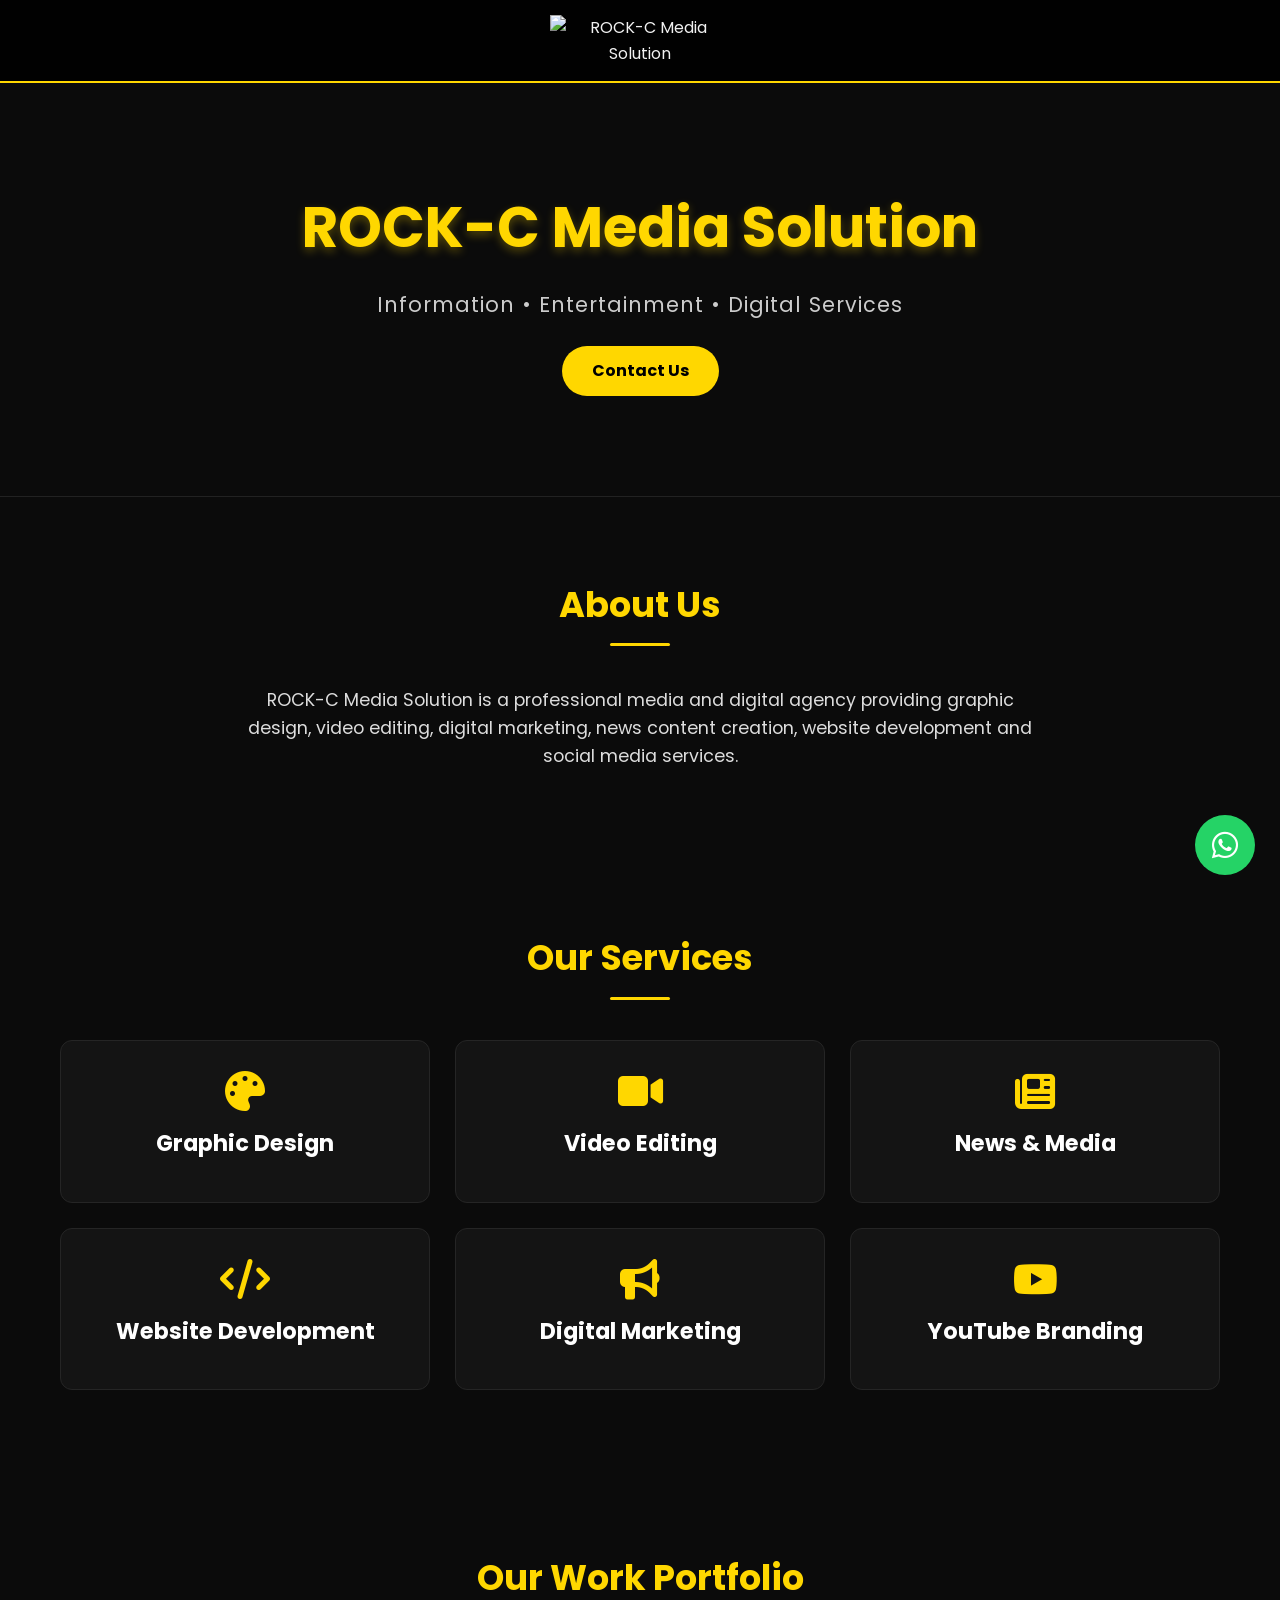
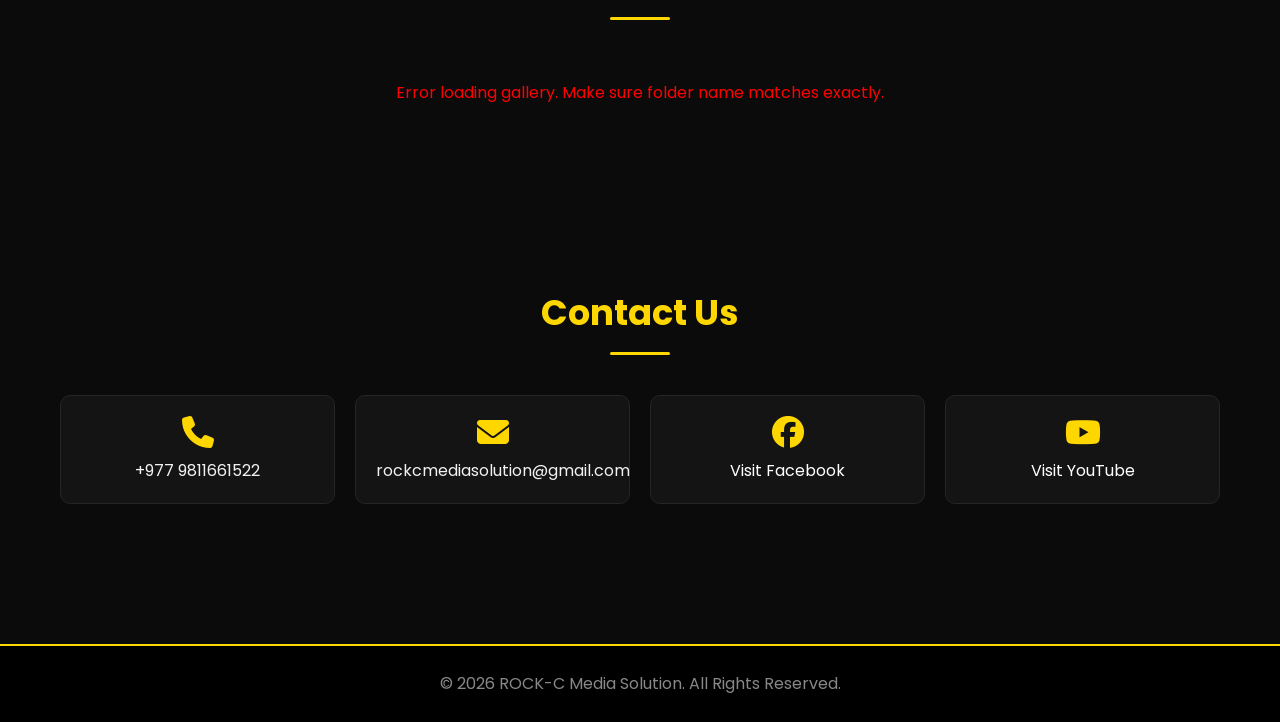
==== index.html @ ba294e76 "Update index.html" ====
<!DOCTYPE html>
<html lang="en">
<head>
    <meta charset="UTF-8">
    <meta name="viewport" content="width=device-width, initial-scale=1.0">
    <title>ROCK-C Media Solution</title>

    <!-- Google Fonts: Poppins -->
    <link href="https://fonts.googleapis.com/css2?family=Poppins:wght@300;400;600;700&display=swap" rel="stylesheet">
    
    <!-- FontAwesome Icons -->
    <link rel="stylesheet" href="https://cdnjs.cloudflare.com/ajax/libs/font-awesome/6.4.0/css/all.min.css">

    <style>
        * {
            margin: 0;
            padding: 0;
            box-sizing: border-box;
            font-family: 'Poppins', Arial, sans-serif;
        }

        body {
            background: #0b0b0b;
            color: #f1f1f1;
            line-height: 1.6;
            scroll-behavior: smooth;
        }

        /* हेडर */
        header {
            background: rgba(0, 0, 0, 0.9);
            padding: 15px;
            text-align: center;
            border-bottom: 2px solid #ffd700;
            position: sticky;
            top: 0;
            z-index: 100;
            backdrop-filter: blur(10px);
        }

        .logo {
            max-width: 180px;
            height: auto;
        }

        /* हिरो सेक्सन (नयाँ फोल्डर संरचना अनुसारको ब्यानर) */
        .hero {
            padding: 100px 20px;
            text-align: center;
            background: linear-gradient(rgba(11, 11, 11, 0.85), rgba(11, 11, 11, 0.85)), url('our-work-portfolio/V%201.1%20FINAL%20BANNER%2015%20AUG%202026.png');
            background-size: cover;
            background-position: center;
            border-bottom: 1px solid #222;
        }

        .hero h1 {
            font-size: 3.5rem;
            color: #ffd700;
            font-weight: 700;
            text-shadow: 0px 4px 10px rgba(255, 215, 0, 0.3);
        }

        .hero p {
            margin-top: 15px;
            font-size: 1.3rem;
            color: #ccc;
            letter-spacing: 1px;
        }

        .cta-btn {
            display: inline-block;
            margin-top: 25px;
            padding: 12px 30px;
            background: #ffd700;
            color: #000;
            text-decoration: none;
            font-weight: bold;
            border-radius: 25px;
            transition: 0.3s ease;
        }

        .cta-btn:hover {
            background: #fff;
            transform: scale(1.05);
        }

        /* सेक्सनहरू */
        .section {
            padding: 80px 20px;
            max-width: 1200px;
            margin: auto;
        }

        .section h2 {
            text-align: center;
            margin-bottom: 40px;
            color: #ffd700;
            font-size: 2.2rem;
            position: relative;
        }

        .section h2::after {
            content: '';
            display: block;
            width: 60px;
            height: 3px;
            background: #ffd700;
            margin: 10px auto 0;
            border-radius: 2px;
        }

        .about-text {
            text-align: center;
            max-width: 800px;
            margin: 0 auto;
            font-size: 1.1rem;
            color: #ddd;
        }

        /* सर्भिस कार्डहरू */
        .cards {
            display: grid;
            grid-template-columns: repeat(auto-fit, minmax(300px, 1fr));
            gap: 25px;
        }

        .card {
            background: #141414;
            padding: 30px 20px;
            border-radius: 12px;
            border: 1px solid #252525;
            text-align: center;
            transition: all 0.3s ease;
        }

        .card i {
            font-size: 2.5rem;
            color: #ffd700;
            margin-bottom: 15px;
        }

        .card h3 {
            margin-bottom: 10px;
            font-size: 1.4rem;
            color: #fff;
        }

        .card:hover {
            border-color: #ffd700;
            transform: translateY(-5px);
        }

        /* पोर्टफोलियो ग्रिड */
        .portfolio-grid {
            display: grid;
            grid-template-columns: repeat(auto-fit, minmax(300px, 1fr));
            gap: 20px;
        }

        .portfolio-item {
            background: #141414;
            border-radius: 10px;
            overflow: hidden;
            border: 1px solid #252525;
            transition: 0.3s;
        }

        .portfolio-item img {
            width: 100%;
            height: 250px;
            object-fit: cover;
            display: block;
            transition: 0.3s;
        }

        .portfolio-item:hover img {
            transform: scale(1.05);
        }

        .portfolio-info {
            padding: 15px;
            text-align: center;
            background: #141414;
        }

        .portfolio-info h4 {
            color: #ffd700;
            font-size: 1rem;
            text-transform: capitalize;
        }

        /* कन्ट्याक्ट */
        .contact-container {
            display: grid;
            grid-template-columns: repeat(auto-fit, minmax(220px, 1fr));
            gap: 20px;
        }

        .contact-box {
            background: #141414;
            padding: 20px;
            border-radius: 10px;
            text-align: center;
            border: 1px solid #252525;
        }

        .contact-box i {
            font-size: 2rem;
            color: #ffd700;
            margin-bottom: 10px;
        }

        .contact-box a {
            color: #fff;
            text-decoration: none;
        }

        .contact-box a:hover {
            color: #ffd700;
        }

        footer {
            background: #000;
            text-align: center;
            padding: 25px;
            border-top: 2px solid #ffd700;
            margin-top: 60px;
            color: #888;
        }

        .whatsapp-float {
            position: fixed;
            bottom: 25px;
            right: 25px;
            background: #25D366;
            color: white;
            width: 60px;
            height: 60px;
            border-radius: 50%;
            text-align: center;
            font-size: 30px;
            display: flex;
            align-items: center;
            justify-content: center;
            text-decoration: none;
            z-index: 100;
        }

        .loading-text {
            text-align: center;
            color: #aaa;
            grid-column: 1 / -1;
            padding: 20px;
        }
    </style>
</head>
<body>

    <header>
        <img src="ROCK C MEDIA SOLUTION NEW LOGO.png" alt="ROCK-C Media Solution" class="logo">
    </header>

    <section class="hero">
        <h1>ROCK-C Media Solution</h1>
        <p>Information • Entertainment • Digital Services</p>
        <a href="#contact" class="cta-btn">Contact Us</a>
    </section>

    <section class="section">
        <h2>About Us</h2>
        <p class="about-text">
            ROCK-C Media Solution is a professional media and digital agency
            providing graphic design, video editing, digital marketing,
            news content creation, website development and social media services.
        </p>
    </section>

    <section class="section">
        <h2>Our Services</h2>
        <div class="cards">
            <div class="card">
                <i class="fa-solid fa-palette"></i>
                <h3>Graphic Design</h3>
            </div>
            <div class="card">
                <i class="fa-solid fa-video"></i>
                <h3>Video Editing</h3>
            </div>
            <div class="card">
                <i class="fa-solid fa-newspaper"></i>
                <h3>News & Media</h3>
            </div>
            <div class="card">
                <i class="fa-solid fa-code"></i>
                <h3>Website Development</h3>
            </div>
            <div class="card">
                <i class="fa-solid fa-bullhorn"></i>
                <h3>Digital Marketing</h3>
            </div>
            <div class="card">
                <i class="fa-brands fa-youtube"></i>
                <h3>YouTube Branding</h3>
            </div>
        </div>
    </section>

    <!-- यहाँ फोटोहरू आफैं लोड हुनेछन् -->
    <section class="section">
        <h2>Our Work Portfolio</h2>
        <div class="portfolio-grid" id="auto-gallery">
            <p class="loading-text"><i class="fas fa-spinner fa-spin"></i> Projects are loading automatically...</p>
        </div>
    </section>

    <section class="section" id="contact">
        <h2>Contact Us</h2>
        <div class="contact-container">
            <div class="contact-box"><i class="fa-solid fa-phone"></i><p>+977 9811661522</p></div>
            <div class="contact-box"><i class="fa-solid fa-envelope"></i><p>rockcmediasolution@gmail.com</p></div>
            <div class="contact-box"><i class="fa-brands fa-facebook"></i><br><a href="https://www.facebook.com/Rockcmedia/photos_albums" target="_blank">Visit Facebook</a></div>
            <div class="contact-box"><i class="fa-brands fa-youtube"></i><br><a href="https://www.youtube.com/@Rock-CMediaSolution" target="_blank">Visit YouTube</a></div>
        </div>
    </section>

    <footer>
        <p>© 2026 ROCK-C Media Solution. All Rights Reserved.</p>
    </footer>

    <a href="https://wa.me/9779811661522" class="whatsapp-float" target="_blank">
        <i class="fa-brands fa-whatsapp"></i>
    </a>

    <!-- जादुमयी अटो-लोड स्क्रिप्ट -->
    <script>
        const repoOwner = 'rockcmediasolution'; 
        const repoName = 'rock-cmediasolution'; 
        const folderName = 'our-work-portfolio'; // तपाईंको नयाँ फोल्डरको नाम
        const apiUrl = `https://api.github.com/repos/${repoOwner}/${repoName}/contents/${folderName}`;

        async function fetchGallery() {
            const galleryDiv = document.getElementById('auto-gallery');
            try {
                const response = await fetch(apiUrl);
                if (!response.ok) throw new Error("Folder not found");
                const files = await response.json();
                
                let html = '';
                const imageExtensions = ['.png', '.jpg', '.jpeg', '.webp', '.gif'];

                files.forEach(file => {
                    const isImage = imageExtensions.some(ext => file.name.toLowerCase().endsWith(ext));
                    
                    // फोल्डर भित्रको ब्यानर इमेजलाई ग्यालरी लिस्टमा डबल नदेखाउन फिल्टर गरिएको
                    if (isImage && !file.name.includes('BANNER')) {
                        // फाइलको नामबाट .png हटाएर सफा क्याप्सन बनाउने
                        let cleanName = file.name.replace(/\.[^/.]+$/, "").replace(/%20|_|-/g, " ");
                        
                        html += `
                            <div class="portfolio-item">
                                <img src="${file.path}" alt="${cleanName}">
                                <div class="portfolio-info">
                                    <h4>${cleanName}</h4>
                                </div>
                            </div>
                        `;
                    }
                });

                if(html === '') {
                    galleryDiv.innerHTML = '<p class="loading-text">No images found in the folder yet!</p>';
                } else {
                    galleryDiv.innerHTML = html;
                }
            } catch (error) {
                console.error(error);
                galleryDiv.innerHTML = '<p class="loading-text" style="color:red;">Error loading gallery. Make sure folder name matches exactly.</p>';
            }
        }

        document.addEventListener('DOMContentLoaded', fetchGallery);
    </script>
</body>
</html>
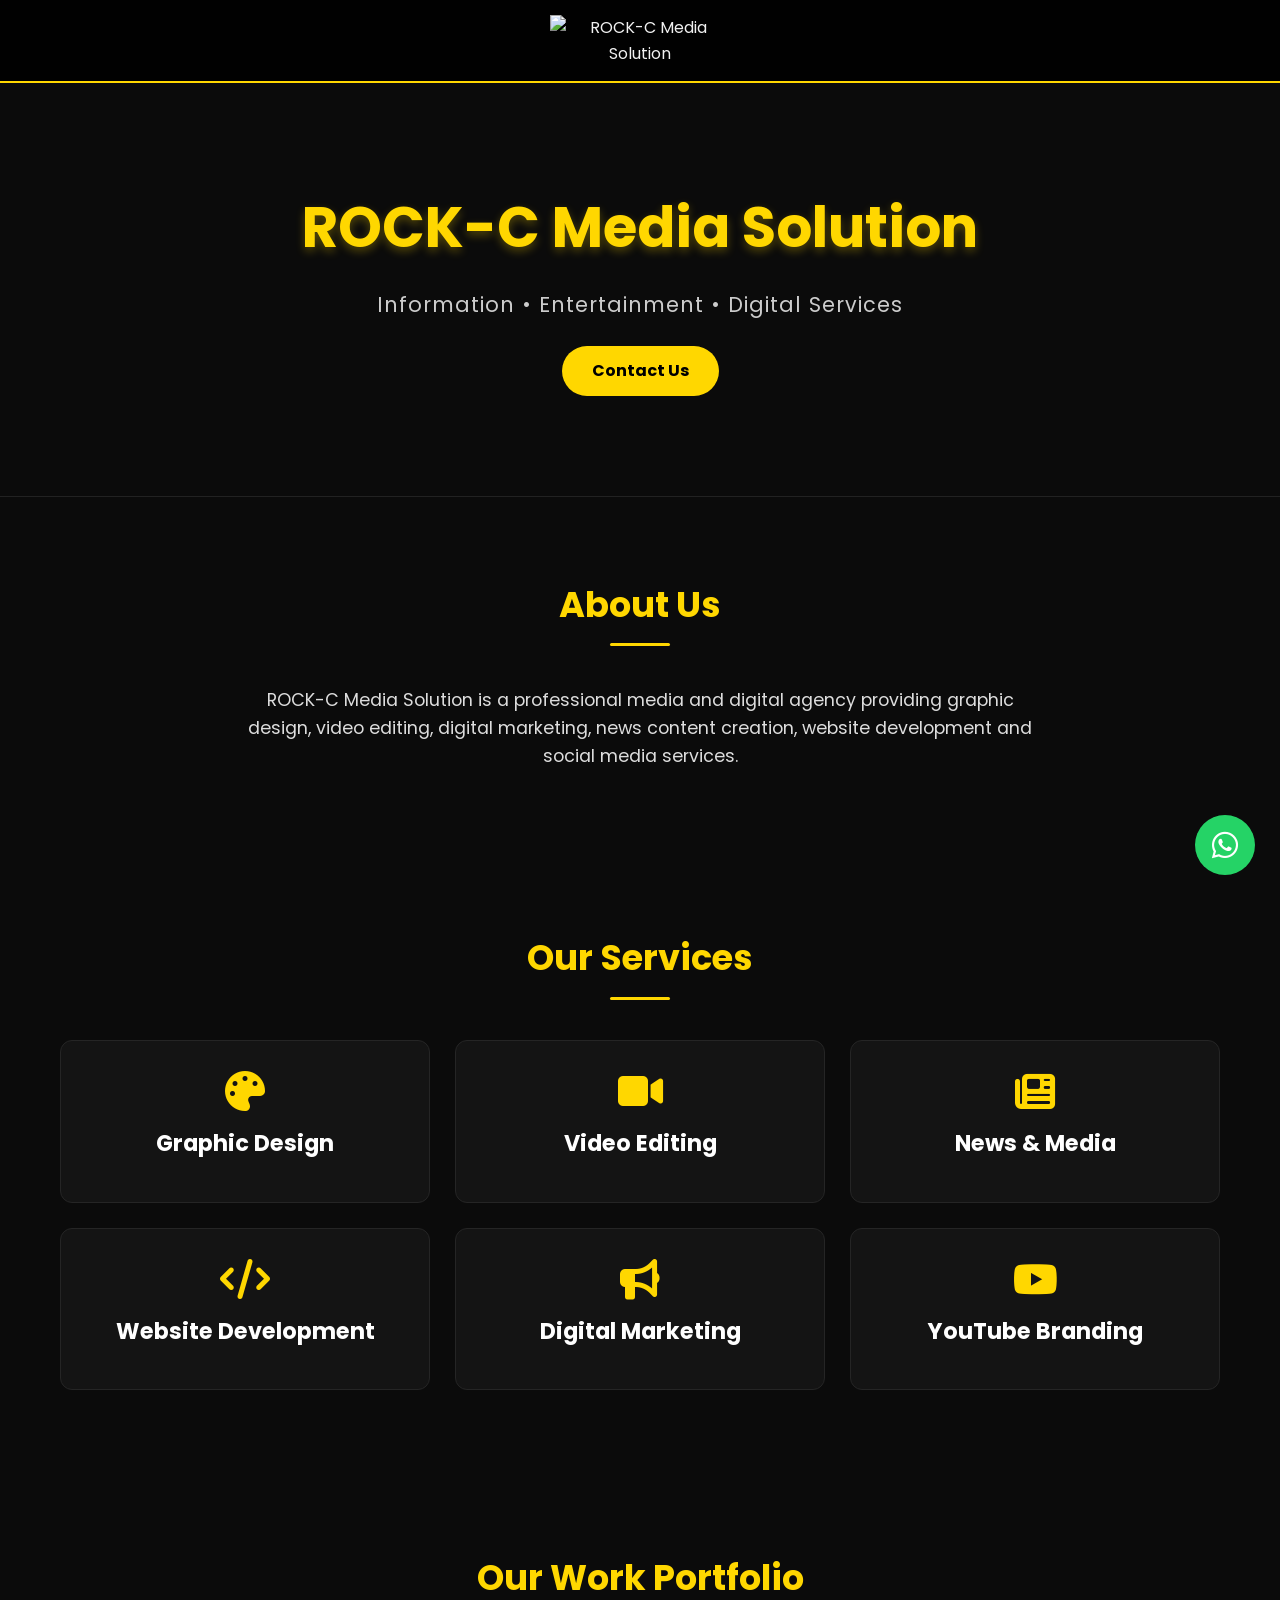
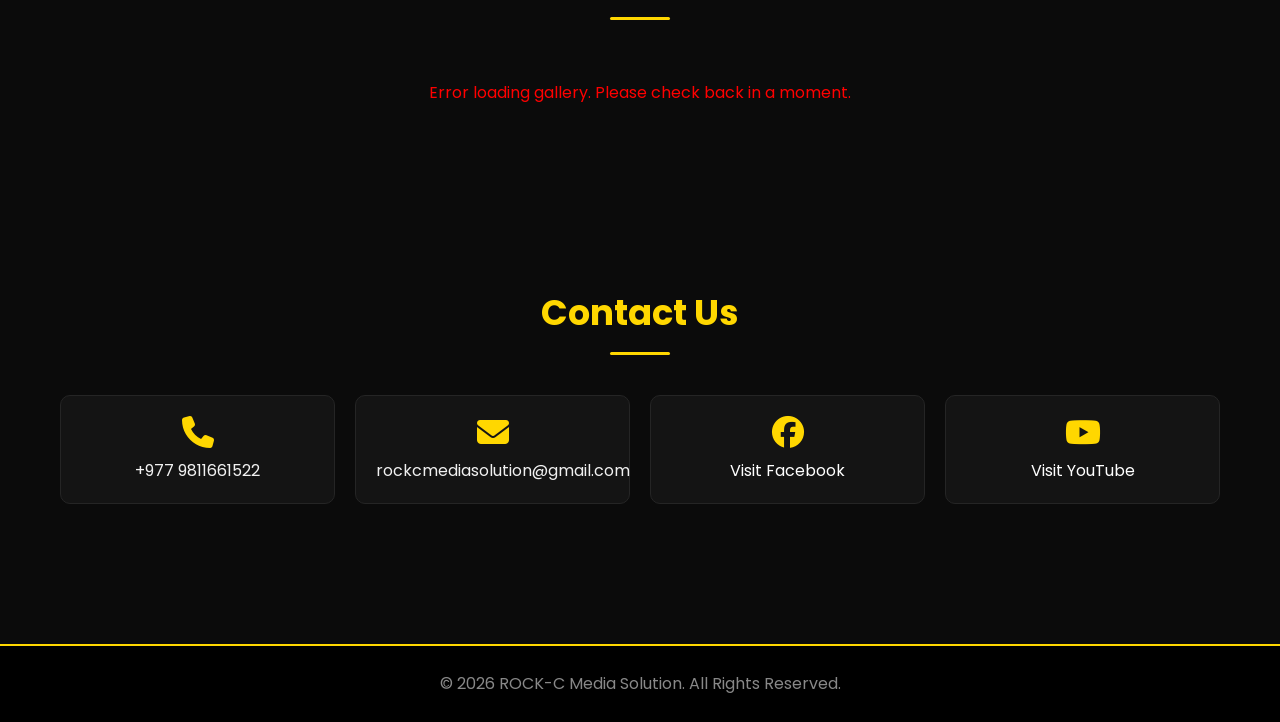
==== commit 5a0afa03: "Update index.html" ====
--- a/index.html
+++ b/index.html
@@ -5,10 +5,8 @@
     <meta name="viewport" content="width=device-width, initial-scale=1.0">
     <title>ROCK-C Media Solution</title>
 
-    <!-- Google Fonts: Poppins -->
     <link href="https://fonts.googleapis.com/css2?family=Poppins:wght@300;400;600;700&display=swap" rel="stylesheet">
     
-    <!-- FontAwesome Icons -->
     <link rel="stylesheet" href="https://cdnjs.cloudflare.com/ajax/libs/font-awesome/6.4.0/css/all.min.css">
 
     <style>
@@ -43,11 +41,11 @@
             height: auto;
         }
 
-        /* हिरो सेक्सन (नयाँ फोल्डर संरचना अनुसारको ब्यानर) */
+        /* हिरो सेक्सन (ब्यानर बाहिरै भएकोले यहाँ 'url' मा सिधै नाम राखिएको छ) */
         .hero {
             padding: 100px 20px;
             text-align: center;
-            background: linear-gradient(rgba(11, 11, 11, 0.85), rgba(11, 11, 11, 0.85)), url('our-work-portfolio/V%201.1%20FINAL%20BANNER%2015%20AUG%202026.png');
+            background: linear-gradient(rgba(11, 11, 11, 0.85), rgba(11, 11, 11, 0.85)), url('V%201.1%20FINAL%20BANNER%2015%20AUG%202026.png');
             background-size: cover;
             background-position: center;
             border-bottom: 1px solid #222;
@@ -305,11 +303,10 @@
         </div>
     </section>
 
-    <!-- यहाँ फोटोहरू आफैं लोड हुनेछन् -->
     <section class="section">
         <h2>Our Work Portfolio</h2>
         <div class="portfolio-grid" id="auto-gallery">
-            <p class="loading-text"><i class="fas fa-spinner fa-spin"></i> Projects are loading automatically...</p>
+            <p class="loading-text"><i class="fas fa-spinner fa-spin"></i> Loading latest projects...</p>
         </div>
     </section>
 
@@ -331,11 +328,10 @@
         <i class="fa-brands fa-whatsapp"></i>
     </a>
 
-    <!-- जादुमयी अटो-लोड स्क्रिप्ट -->
     <script>
         const repoOwner = 'rockcmediasolution'; 
         const repoName = 'rock-cmediasolution'; 
-        const folderName = 'our-work-portfolio'; // तपाईंको नयाँ फोल्डरको नाम
+        const folderName = 'our-work-portfolio/our-work-portfolio'; // यहाँ डबल फोल्डर मिलाइयो!
         const apiUrl = `https://api.github.com/repos/${repoOwner}/${repoName}/contents/${folderName}`;
 
         async function fetchGallery() {
@@ -351,9 +347,8 @@
                 files.forEach(file => {
                     const isImage = imageExtensions.some(ext => file.name.toLowerCase().endsWith(ext));
                     
-                    // फोल्डर भित्रको ब्यानर इमेजलाई ग्यालरी लिस्टमा डबल नदेखाउन फिल्टर गरिएको
-                    if (isImage && !file.name.includes('BANNER')) {
-                        // फाइलको नामबाट .png हटाएर सफा क्याप्सन बनाउने
+                    if (isImage) {
+                        // फाइलको नामबाट .png हटाएर राम्रो क्याप्सन बनाउने
                         let cleanName = file.name.replace(/\.[^/.]+$/, "").replace(/%20|_|-/g, " ");
                         
                         html += `
@@ -374,7 +369,7 @@
                 }
             } catch (error) {
                 console.error(error);
-                galleryDiv.innerHTML = '<p class="loading-text" style="color:red;">Error loading gallery. Make sure folder name matches exactly.</p>';
+                galleryDiv.innerHTML = '<p class="loading-text" style="color:red;">Error loading gallery. Please check back in a moment.</p>';
             }
         }
 
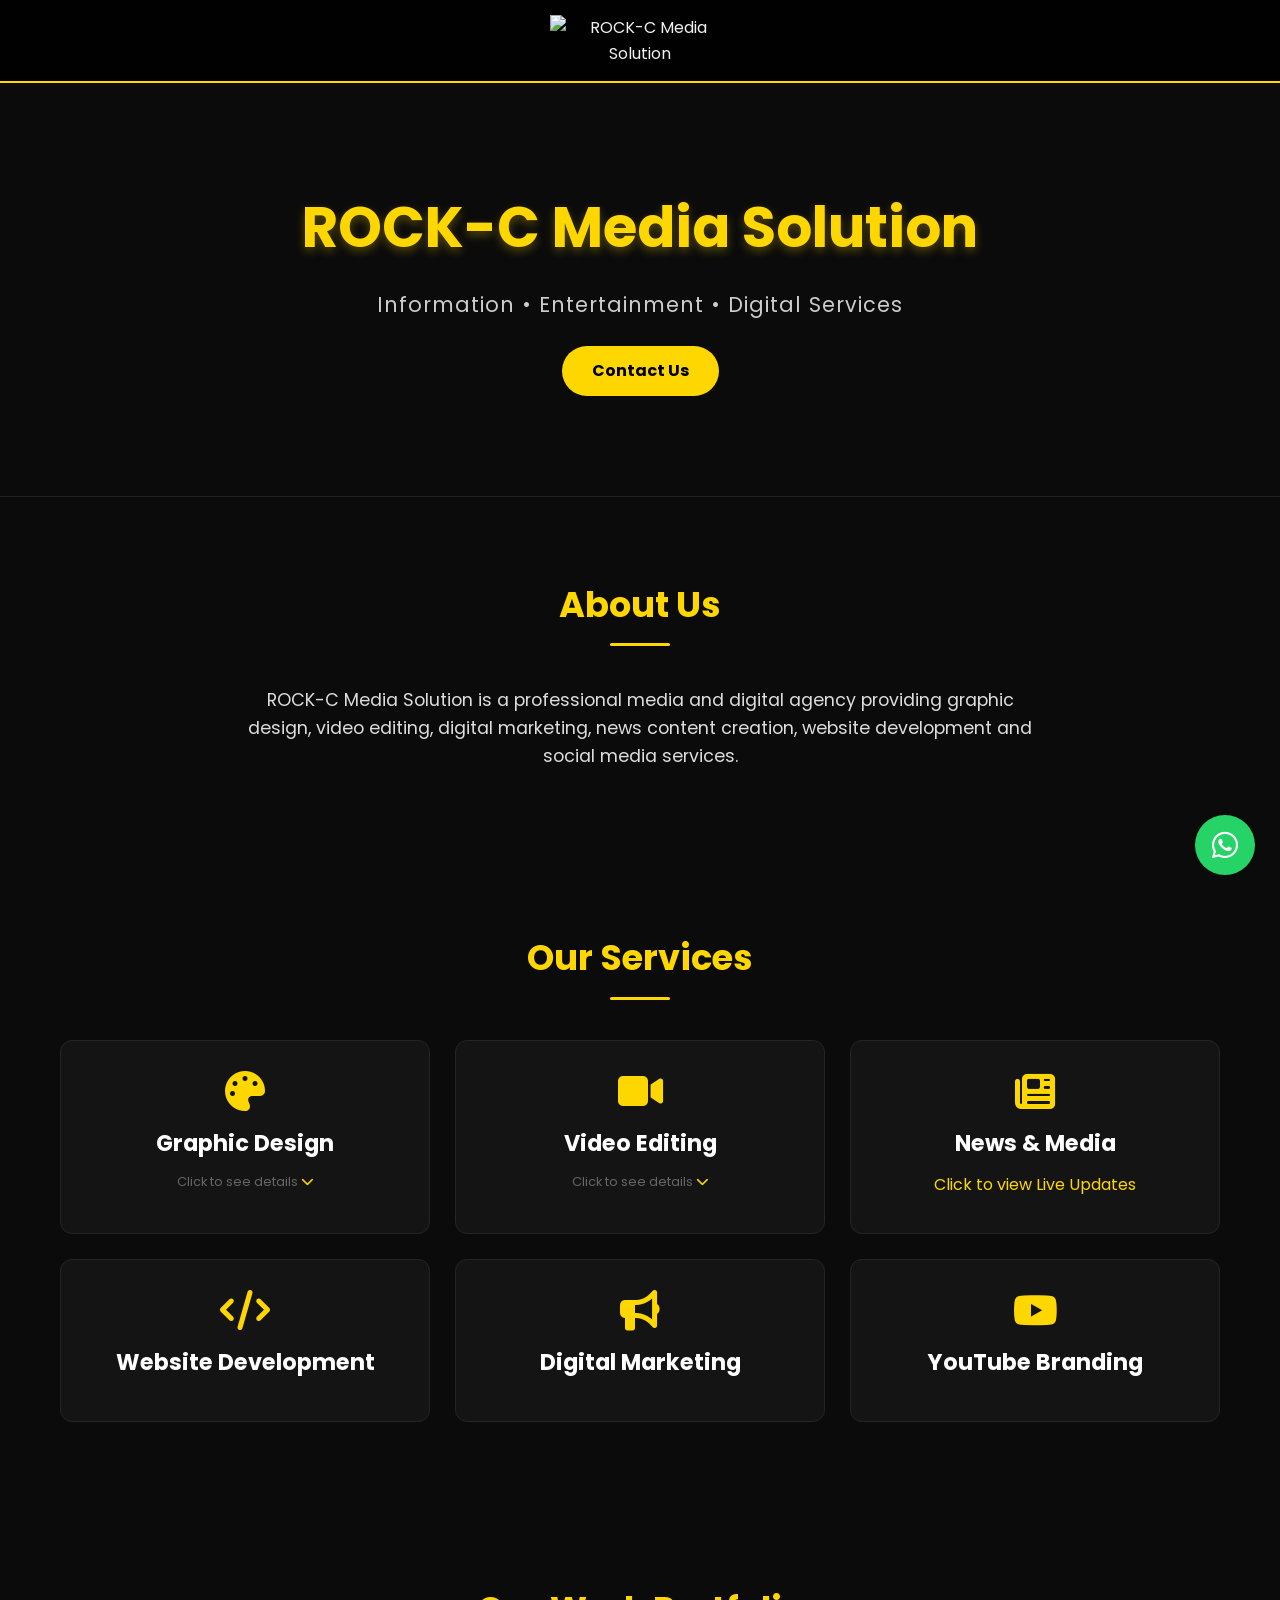
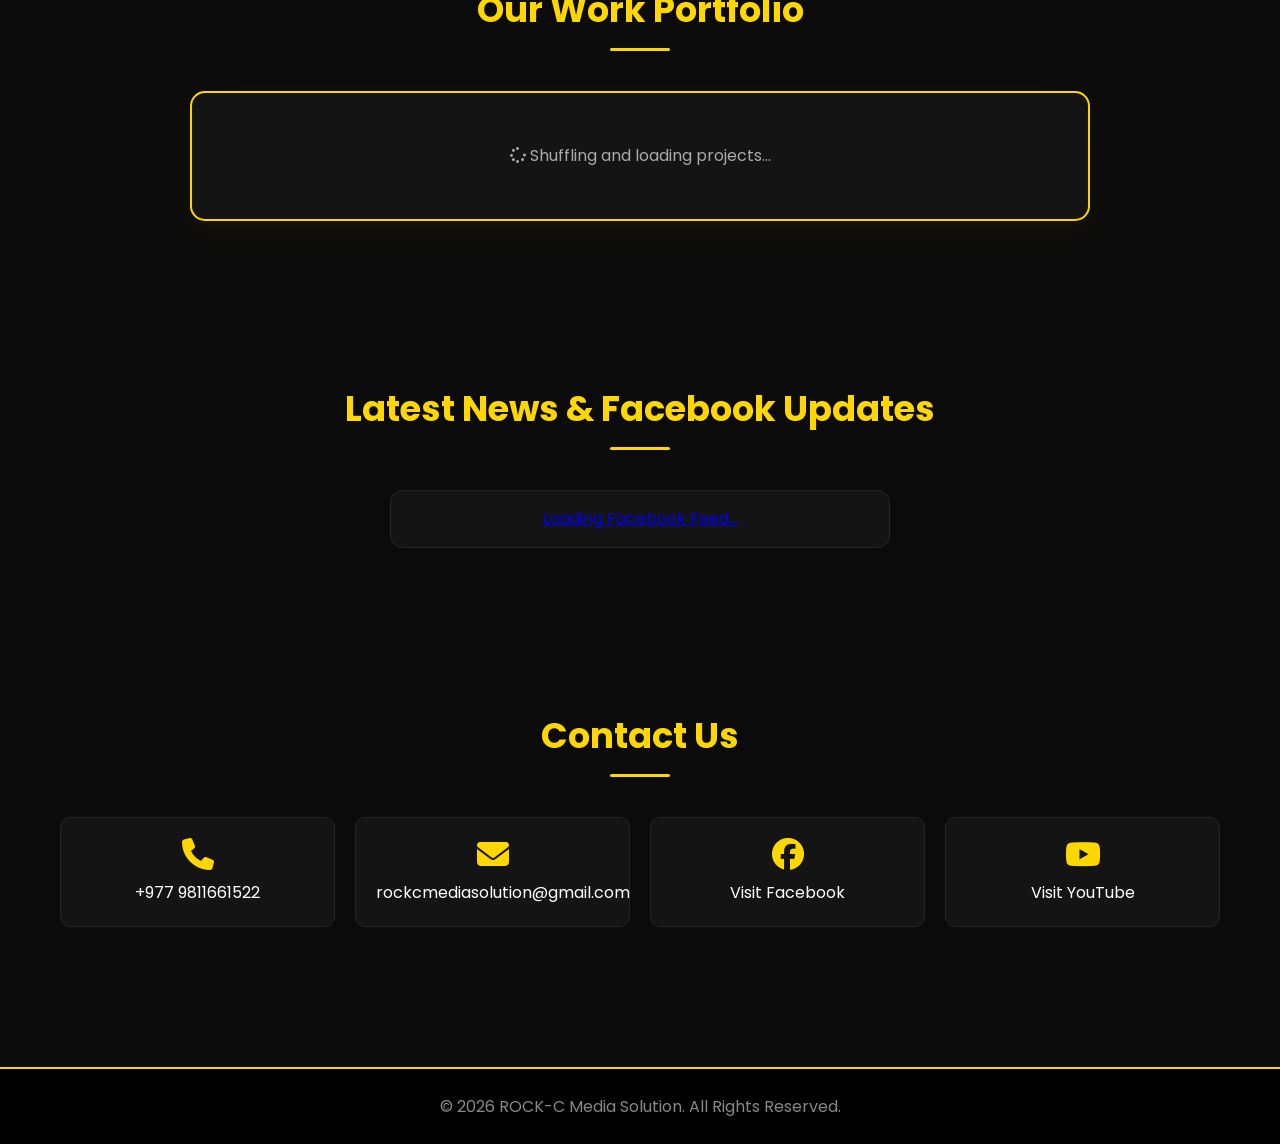
==== commit 9294fc0d: "Update index.html" ====
--- a/index.html
+++ b/index.html
@@ -41,7 +41,7 @@
             height: auto;
         }
 
-        /* हिरो सेक्सन (ब्यानर बाहिरै भएकोले यहाँ 'url' मा सिधै नाम राखिएको छ) */
+        /* हिरो सेक्सन */
         .hero {
             padding: 100px 20px;
             text-align: center;
@@ -148,43 +148,92 @@
             transform: translateY(-5px);
         }
 
-        /* पोर्टफोलियो ग्रिड */
-        .portfolio-grid {
-            display: grid;
-            grid-template-columns: repeat(auto-fit, minmax(300px, 1fr));
-            gap: 20px;
-        }
-
-        .portfolio-item {
+        /* Clickable Expandable Cards CSS */
+        .card.expandable {
+            cursor: pointer;
+        }
+        .card.expandable .click-hint {
+            font-size: 0.8rem;
+            color: #666;
+            margin-top: 5px;
+            transition: 0.3s;
+        }
+        .card.expandable:hover .click-hint {
+            color: #ffd700;
+        }
+        .card-content {
+            max-height: 0;
+            overflow: hidden;
+            transition: max-height 0.3s ease-out;
+            text-align: left;
+            margin-top: 0;
+        }
+        .card.active .card-content {
+            margin-top: 20px;
+            border-top: 1px dashed #ffd700;
+            padding-top: 15px;
+        }
+        .card-content ul {
+            list-style: none;
+            padding-left: 10px;
+        }
+        .card-content li {
+            font-size: 0.95rem;
+            margin-bottom: 8px;
+            color: #ccc;
+            display: flex;
+            align-items: center;
+            gap: 10px;
+        }
+        .card-content li i {
+            font-size: 0.9rem;
+            color: #ffd700;
+            margin-bottom: 0;
+        }
+
+        /* सफल्ड अटो-स्लाइडर स्टाइलिङ */
+        .slider-wrapper {
+            position: relative;
+            max-width: 900px;
+            margin: 0 auto;
+            overflow: hidden;
+            border-radius: 15px;
+            border: 2px solid #ffd700;
             background: #141414;
-            border-radius: 10px;
+            box-shadow: 0 10px 30px rgba(255, 215, 0, 0.05);
+        }
+
+        .portfolio-slider {
+            display: flex;
+            transition: transform 0.6s cubic-bezier(0.25, 1, 0.5, 1);
+        }
+
+        .portfolio-slide {
+            min-width: 100%;
+            display: flex;
+            justify-content: center;
+            align-items: center;
+            background: #000;
+        }
+
+        .portfolio-slide img {
+            width: 100%;
+            height: 500px;
+            object-fit: contain;
+            display: block;
+        }
+
+        /* फेसबुक बक्स स्टाइलिङ */
+        .fb-container {
+            display: flex;
+            justify-content: center;
+            background: #141414;
+            padding: 15px;
+            border-radius: 12px;
+            border: 1px solid #252525;
+            max-width: 500px;
+            margin: 0 auto;
             overflow: hidden;
-            border: 1px solid #252525;
-            transition: 0.3s;
-        }
-
-        .portfolio-item img {
-            width: 100%;
-            height: 250px;
-            object-fit: cover;
-            display: block;
-            transition: 0.3s;
-        }
-
-        .portfolio-item:hover img {
-            transform: scale(1.05);
-        }
-
-        .portfolio-info {
-            padding: 15px;
-            text-align: center;
-            background: #141414;
-        }
-
-        .portfolio-info h4 {
-            color: #ffd700;
-            font-size: 1rem;
-            text-transform: capitalize;
         }
 
         /* कन्ट्याक्ट */
@@ -206,6 +255,10 @@
             font-size: 2rem;
             color: #ffd700;
             margin-bottom: 10px;
+        }
+
+        .contact-box p {
+            color: #fff;
         }
 
         .contact-box a {
@@ -247,8 +300,17 @@
         .loading-text {
             text-align: center;
             color: #aaa;
-            grid-column: 1 / -1;
-            padding: 20px;
+            padding: 50px;
+            width: 100%;
+        }
+
+        @media(max-width: 768px) {
+            .portfolio-slide img {
+                height: 300px;
+            }
+            .hero h1 {
+                font-size: 2.5rem;
+            }
         }
     </style>
 </head>
@@ -276,37 +338,86 @@
     <section class="section">
         <h2>Our Services</h2>
         <div class="cards">
-            <div class="card">
+            
+            <div class="card expandable">
                 <i class="fa-solid fa-palette"></i>
                 <h3>Graphic Design</h3>
-            </div>
-            <div class="card">
+                <p class="click-hint">Click to see details <i class="fa-solid fa-chevron-down" style="font-size:0.8rem;"></i></p>
+                <div class="card-content">
+                    <ul>
+                        <li><i class="fa-solid fa-square-check"></i> Logo Design & Branding</li>
+                        <li><i class="fa-solid fa-square-check"></i> Social Media Banner & Poster</li>
+                        <li><i class="fa-solid fa-square-check"></i> Business Cards & Flyer Design</li>
+                        <li><i class="fa-solid fa-square-check"></i> Brochure & Book Cover Design</li>
+                    </ul>
+                </div>
+            </div>
+
+            <div class="card expandable">
                 <i class="fa-solid fa-video"></i>
                 <h3>Video Editing</h3>
-            </div>
-            <div class="card">
+                <p class="click-hint">Click to see details <i class="fa-solid fa-chevron-down" style="font-size:0.8rem;"></i></p>
+                <div class="card-content">
+                    <ul>
+                        <li><i class="fa-solid fa-square-check"></i> Event Video Editing</li>
+                        <li><i class="fa-solid fa-square-check"></i> TikTok & Reels Editing</li>
+                        <li><i class="fa-solid fa-square-check"></i> Music Video Production</li>
+                        <li><i class="fa-solid fa-square-check"></i> YouTube Video Editing</li>
+                    </ul>
+                </div>
+            </div>
+
+            <div class="card" onclick="window.location.href='#news'" style="cursor: pointer;">
                 <i class="fa-solid fa-newspaper"></i>
                 <h3>News & Media</h3>
-            </div>
+                <p class="click-hint" style="color: #ffd700;">Click to view Live Updates</p>
+            </div>
+
             <div class="card">
                 <i class="fa-solid fa-code"></i>
                 <h3>Website Development</h3>
             </div>
+
             <div class="card">
                 <i class="fa-solid fa-bullhorn"></i>
                 <h3>Digital Marketing</h3>
             </div>
+
             <div class="card">
                 <i class="fa-brands fa-youtube"></i>
                 <h3>YouTube Branding</h3>
             </div>
+
         </div>
     </section>
 
     <section class="section">
         <h2>Our Work Portfolio</h2>
-        <div class="portfolio-grid" id="auto-gallery">
-            <p class="loading-text"><i class="fas fa-spinner fa-spin"></i> Loading latest projects...</p>
+        <div class="slider-wrapper">
+            <div class="portfolio-slider" id="auto-gallery">
+                <p class="loading-text"><i class="fas fa-spinner fa-spin"></i> Shuffling and loading projects...</p>
+            </div>
+        </div>
+    </section>
+
+    <section class="section" id="news">
+        <h2>Latest News & Facebook Updates</h2>
+        <div class="fb-container">
+            
+            <div class="fb-page" 
+                 data-href="https://www.facebook.com/Rockcmedia" 
+                 data-tabs="timeline" 
+                 data-width="500" 
+                 data-height="600" 
+                 data-small-header="false" 
+                 data-adapt-container-width="true" 
+                 data-hide-cover="false" 
+                 data-show-facepile="false">
+                <blockquote lang="en" class="fb-xfbml-parse-ignore">
+                    <a href="https://www.facebook.com/Rockcmedia">Loading Facebook Feed...</a>
+                </blockquote>
+            </div>
+
         </div>
     </section>
 
@@ -328,10 +439,13 @@
         <i class="fa-brands fa-whatsapp"></i>
     </a>
 
+    <div id="fb-root"></div>
+    <script async defer crossorigin="anonymous" src="https://connect.facebook.net/ne_NP/sdk.js#xfbml=1&version=v17.0"></script>
+
     <script>
         const repoOwner = 'rockcmediasolution'; 
         const repoName = 'rock-cmediasolution'; 
-        const folderName = 'our-work-portfolio/our-work-portfolio'; // यहाँ डबल फोल्डर मिलाइयो!
+        const folderName = 'our-work-portfolio/our-work-portfolio'; 
         const apiUrl = `https://api.github.com/repos/${repoOwner}/${repoName}/contents/${folderName}`;
 
         async function fetchGallery() {
@@ -341,39 +455,15 @@
                 if (!response.ok) throw new Error("Folder not found");
                 const files = await response.json();
                 
+                const imageExtensions = ['.png', '.jpg', '.jpeg', '.webp', '.gif'];
+                let imageFiles = files.filter(file => imageExtensions.some(ext => file.name.toLowerCase().endsWith(ext)));
+
+                // Fisher-Yates Shuffle Algorithm (फोटोहरू फिट्ने)
+                for (let i = imageFiles.length - 1; i > 0; i--) {
+                    const j = Math.floor(Math.random() * (i + 1));
+                    [imageFiles[i], imageFiles[j]] = [imageFiles[j], imageFiles[i]];
+                }
+                
                 let html = '';
-                const imageExtensions = ['.png', '.jpg', '.jpeg', '.webp', '.gif'];
-
-                files.forEach(file => {
-                    const isImage = imageExtensions.some(ext => file.name.toLowerCase().endsWith(ext));
-                    
-                    if (isImage) {
-                        // फाइलको नामबाट .png हटाएर राम्रो क्याप्सन बनाउने
-                        let cleanName = file.name.replace(/\.[^/.]+$/, "").replace(/%20|_|-/g, " ");
-                        
-                        html += `
-                            <div class="portfolio-item">
-                                <img src="${file.path}" alt="${cleanName}">
-                                <div class="portfolio-info">
-                                    <h4>${cleanName}</h4>
-                                </div>
-                            </div>
-                        `;
-                    }
-                });
-
-                if(html === '') {
-                    galleryDiv.innerHTML = '<p class="loading-text">No images found in the folder yet!</p>';
-                } else {
-                    galleryDiv.innerHTML = html;
-                }
-            } catch (error) {
-                console.error(error);
-                galleryDiv.innerHTML = '<p class="loading-text" style="color:red;">Error loading gallery. Please check back in a moment.</p>';
-            }
-        }
-
-        document.addEventListener('DOMContentLoaded', fetchGallery);
-    </script>
-</body>
-</html>
+                imageFiles.forEach(file => {
+                    html +=
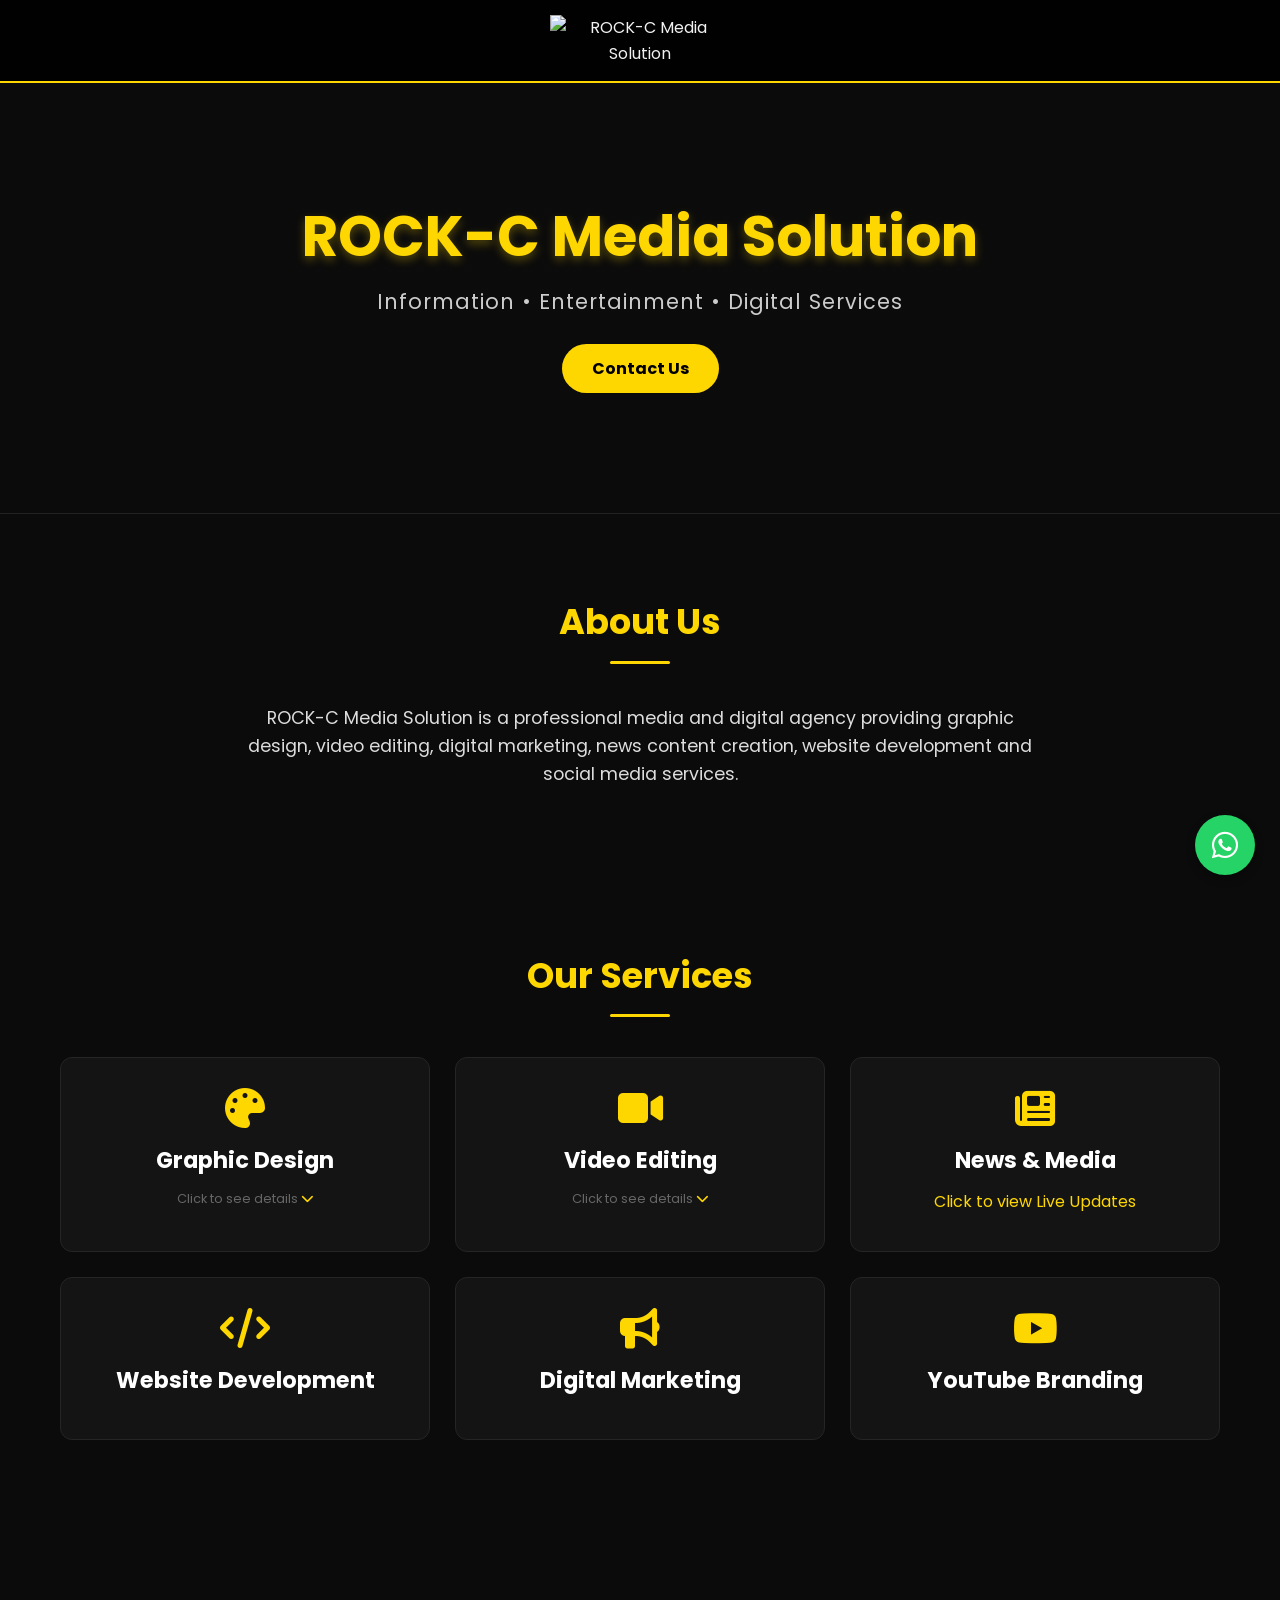
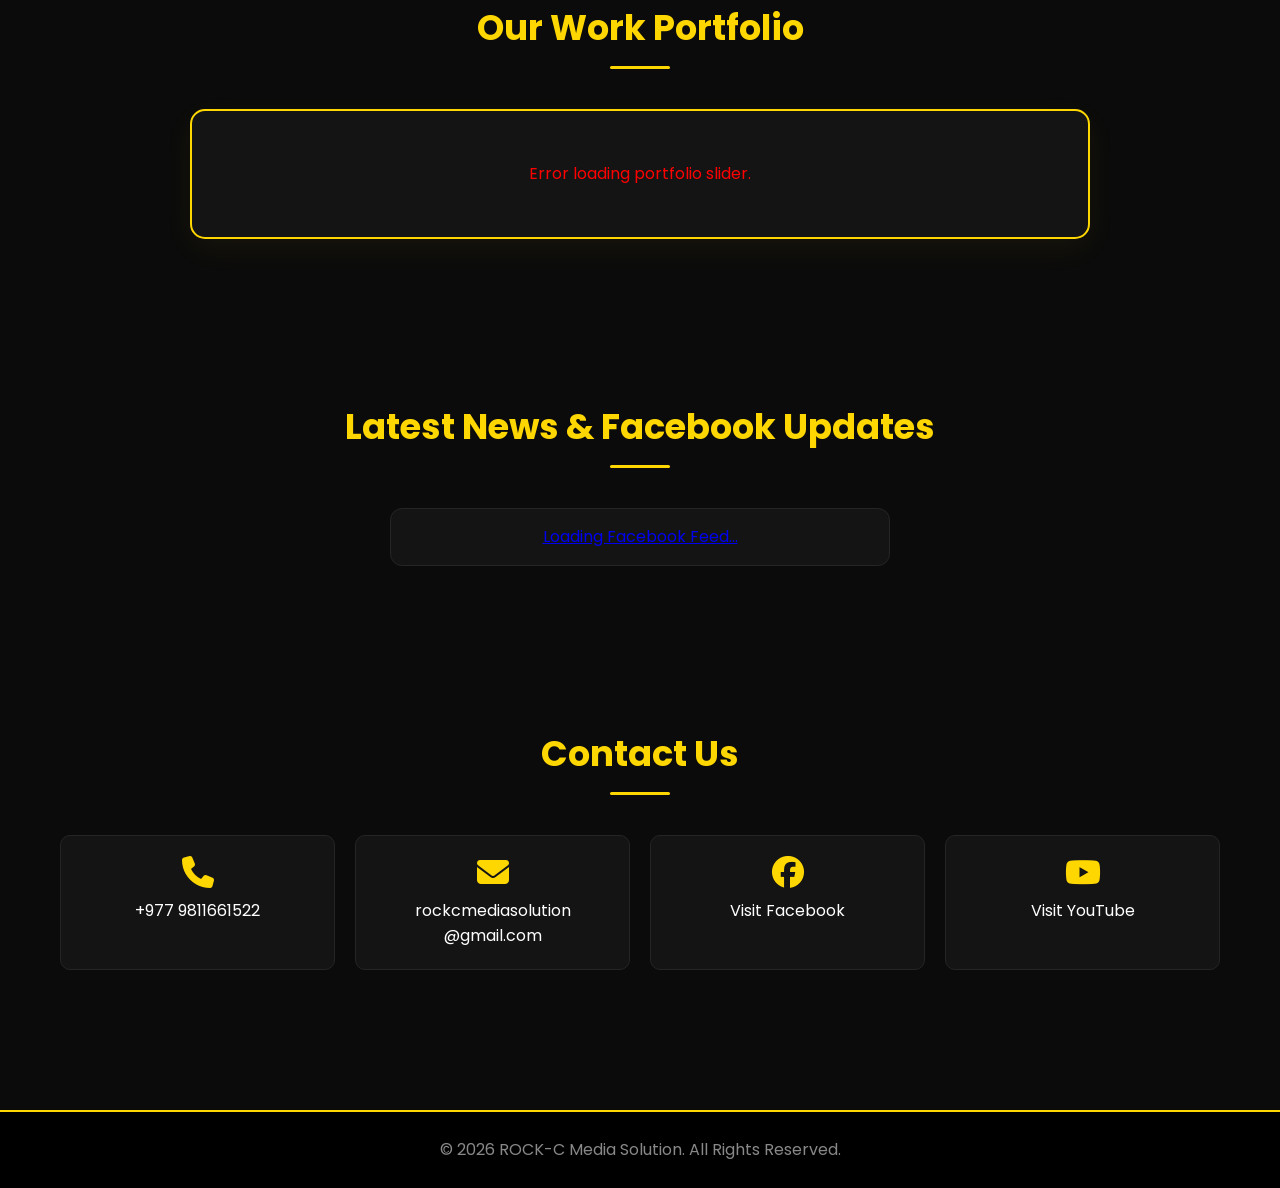
==== commit 8f7c771e: "Update index.html" ====
--- a/index.html
+++ b/index.html
@@ -38,12 +38,13 @@
 
         .logo {
             max-width: 180px;
+            width: 100%;
             height: auto;
         }
 
         /* हिरो सेक्सन */
         .hero {
-            padding: 100px 20px;
+            padding: 120px 20px;
             text-align: center;
             background: linear-gradient(rgba(11, 11, 11, 0.85), rgba(11, 11, 11, 0.85)), url('V%201.1%20FINAL%20BANNER%2015%20AUG%202026.png');
             background-size: cover;
@@ -56,6 +57,7 @@
             color: #ffd700;
             font-weight: 700;
             text-shadow: 0px 4px 10px rgba(255, 215, 0, 0.3);
+            line-height: 1.2;
         }
 
         .hero p {
@@ -118,7 +120,7 @@
         /* सर्भिस कार्डहरू */
         .cards {
             display: grid;
-            grid-template-columns: repeat(auto-fit, minmax(300px, 1fr));
+            grid-template-columns: repeat(auto-fit, minmax(280px, 1fr));
             gap: 25px;
         }
 
@@ -175,7 +177,7 @@
         }
         .card-content ul {
             list-style: none;
-            padding-left: 10px;
+            padding-left: 5px;
         }
         .card-content li {
             font-size: 0.95rem;
@@ -234,6 +236,7 @@
             max-width: 500px;
             margin: 0 auto;
             overflow: hidden;
+            width: 100%;
         }
 
         /* कन्ट्याक्ट */
@@ -249,6 +252,7 @@
             border-radius: 10px;
             text-align: center;
             border: 1px solid #252525;
+            word-wrap: break-word;
         }
 
         .contact-box i {
@@ -295,6 +299,7 @@
             justify-content: center;
             text-decoration: none;
             z-index: 100;
+            box-shadow: 0px 4px 10px rgba(0,0,0,0.3);
         }
 
         .loading-text {
@@ -304,12 +309,62 @@
             width: 100%;
         }
 
-        @media(max-width: 768px) {
+        /* मोबाइल रेस्पोन्सिभ डिजाइन */
+        @media (max-width: 768px) {
+            header {
+                padding: 10px;
+            }
+            .logo {
+                max-width: 140px;
+            }
+            .section {
+                padding: 45px 15px;
+            }
+            .section h2 {
+                font-size: 1.8rem;
+                margin-bottom: 25px;
+            }
+            .hero {
+                padding: 70px 15px;
+            }
+            .hero h1 {
+                font-size: 2.2rem;
+            }
+            .hero p {
+                font-size: 1rem;
+            }
+            .about-text {
+                font-size: 1rem;
+                text-align: justify;
+            }
             .portfolio-slide img {
-                height: 300px;
-            }
+                height: 320px;
+            }
+            .cards {
+                grid-template-columns: repeat(auto-fit, minmax(250px, 1fr));
+                gap: 15px;
+            }
+            .card {
+                padding: 20px 15px;
+            }
+            .whatsapp-float {
+                width: 50px;
+                height: 50px;
+                font-size: 24px;
+                bottom: 20px;
+                right: 20px;
+            }
+        }
+
+        @media (max-width: 480px) {
             .hero h1 {
-                font-size: 2.5rem;
+                font-size: 1.8rem;
+            }
+            .portfolio-slide img {
+                height: 240px;
+            }
+            .fb-container {
+                padding: 5px;
             }
         }
     </style>
@@ -425,7 +480,7 @@
         <h2>Contact Us</h2>
         <div class="contact-container">
             <div class="contact-box"><i class="fa-solid fa-phone"></i><p>+977 9811661522</p></div>
-            <div class="contact-box"><i class="fa-solid fa-envelope"></i><p>rockcmediasolution@gmail.com</p></div>
+            <div class="contact-box"><i class="fa-solid fa-envelope"></i><p>rockcmediasolution<wbr>@gmail.com</p></div>
             <div class="contact-box"><i class="fa-brands fa-facebook"></i><br><a href="https://www.facebook.com/Rockcmedia/photos_albums" target="_blank">Visit Facebook</a></div>
             <div class="contact-box"><i class="fa-brands fa-youtube"></i><br><a href="https://www.youtube.com/@Rock-CMediaSolution" target="_blank">Visit YouTube</a></div>
         </div>
@@ -441,6 +496,8 @@
 
     <div id="fb-root"></div>
     <script async defer crossorigin="anonymous" src="https://connect.facebook.net/ne_NP/sdk.js#xfbml=1&version=v17.0"></script>
+
+    <script src="//code.tidio.co/tibg3q6axqmnj7yjnhda8fu8gjxtspem.js" async></script>
 
     <script>
         const repoOwner = 'rockcmediasolution'; 
@@ -466,4 +523,55 @@
                 
                 let html = '';
                 imageFiles.forEach(file => {
-                    html +=
+                    html += `
+                        <div class="portfolio-slide">
+                            <img src="${file.path}" alt="Portfolio Project">
+                        </div>
+                    `;
+                });
+
+                if(html === '') {
+                    galleryDiv.innerHTML = '<p class="loading-text">No images found in the folder yet!</p>';
+                } else {
+                    galleryDiv.innerHTML = html;
+                    startAutoSlider(); 
+                }
+            } catch (error) {
+                console.error(error);
+                galleryDiv.innerHTML = '<p class="loading-text" style="color:red;">Error loading portfolio slider.</p>';
+            }
+        }
+
+        function startAutoSlider() {
+            const slider = document.getElementById('auto-gallery');
+            const slides = document.querySelectorAll('.portfolio-slide');
+            if (slides.length <= 1) return; 
+
+            let currentIndex = 0;
+            setInterval(() => {
+                currentIndex = (currentIndex + 1) % slides.length;
+                slider.style.transform = `translateX(-${currentIndex * 100}%)`;
+            }, 3000); 
+        }
+
+        // डकुमेन्ट रेडी भएपछि चल्ने कोडहरू
+        document.addEventListener('DOMContentLoaded', () => {
+            fetchGallery();
+
+            // सर्भिस कार्डहरू खोल्ने/बन्द गर्ने लोजिक
+            const expandableCards = document.querySelectorAll('.card.expandable');
+            expandableCards.forEach(card => {
+                card.addEventListener('click', function() {
+                    this.classList.toggle('active');
+                    const content = this.querySelector('.card-content');
+                    if (this.classList.contains('active')) {
+                        content.style.maxHeight = content.scrollHeight + "px";
+                    } else {
+                        content.style.maxHeight = "0px";
+                    }
+                });
+            });
+        });
+    </script>
+</body>
+</html>
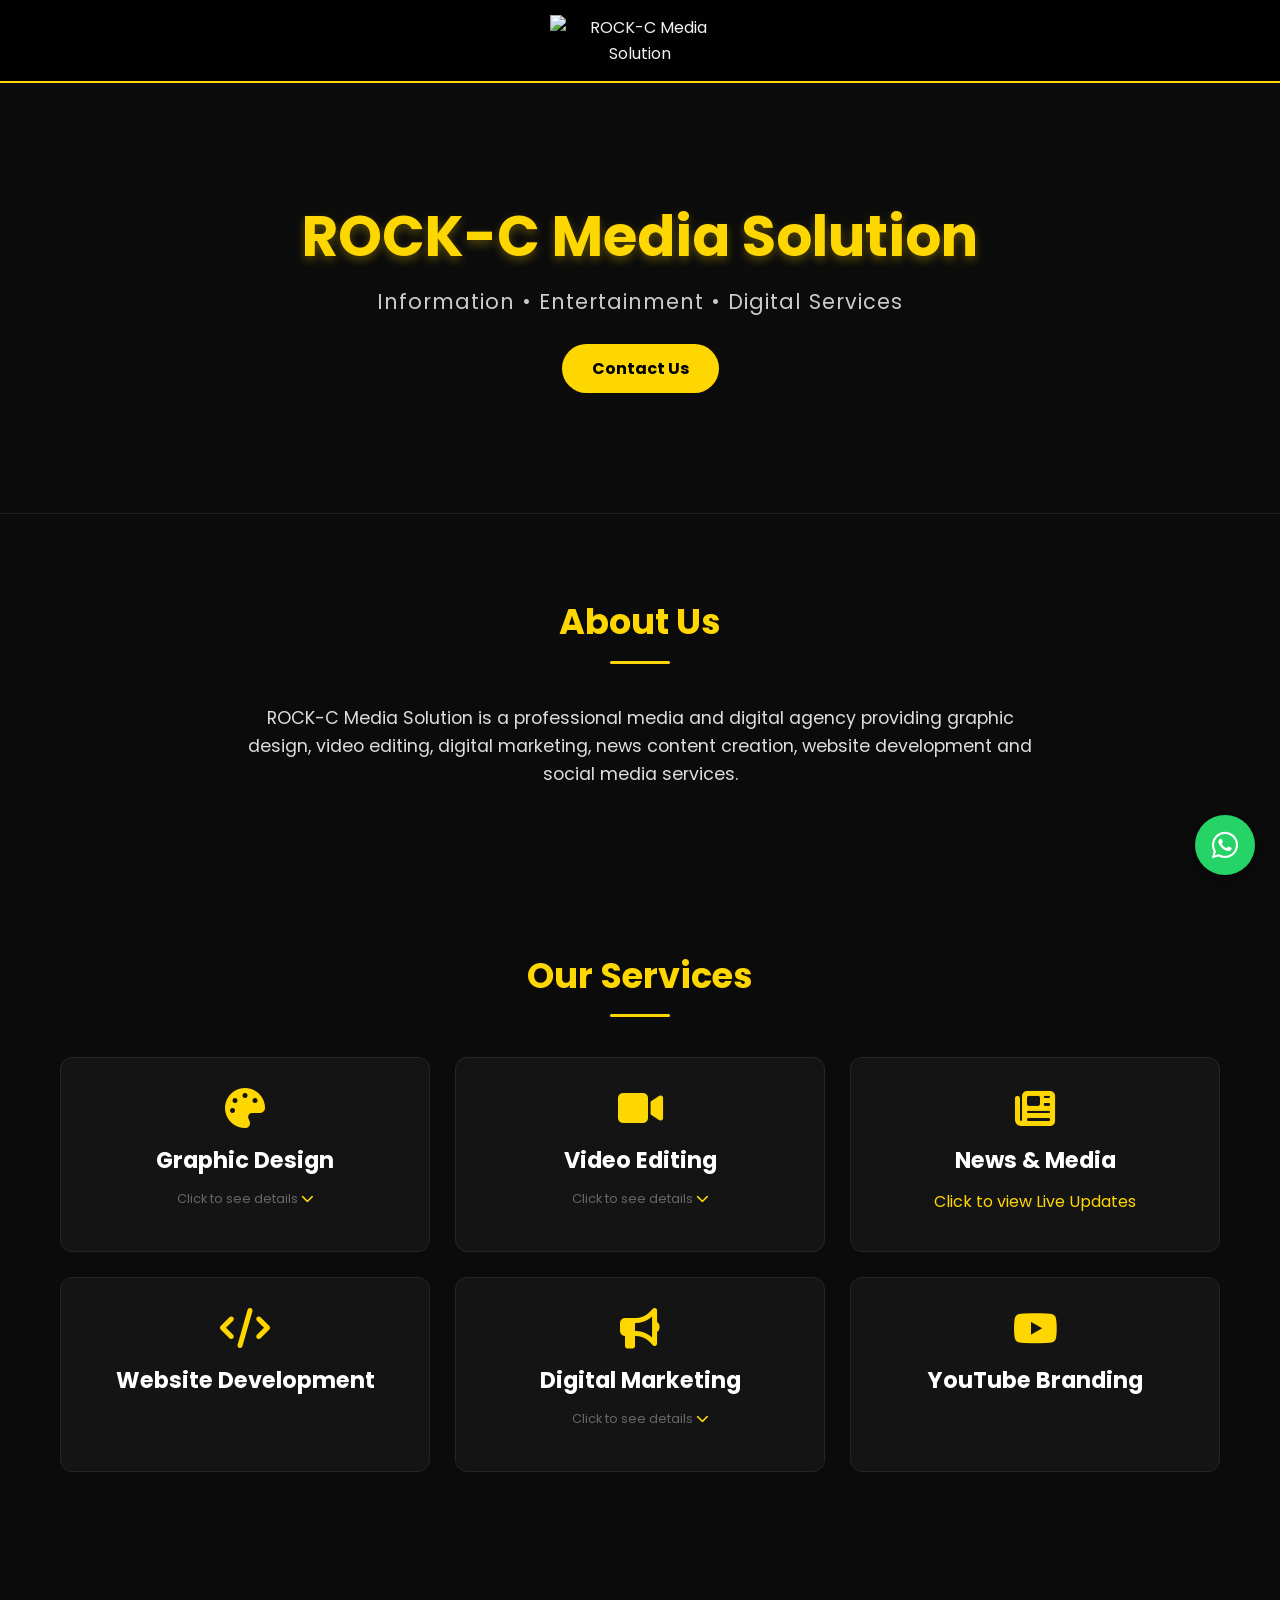
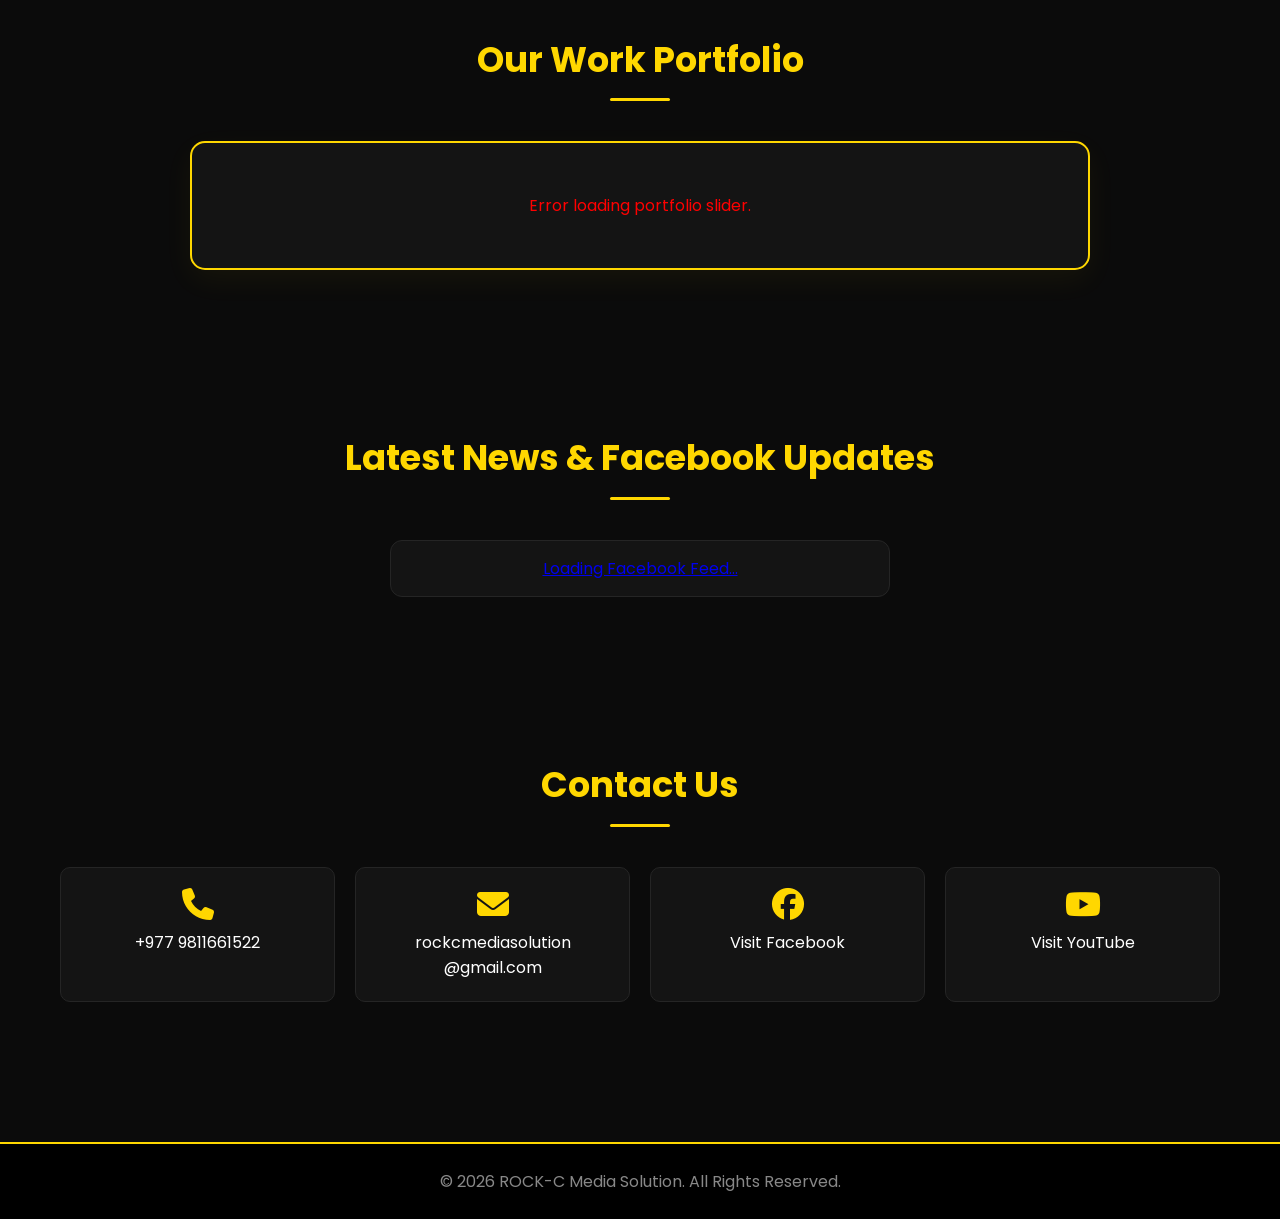
==== commit 5c7d9b5b: "Update index.html" ====
--- a/index.html
+++ b/index.html
@@ -252,7 +252,7 @@
             border-radius: 10px;
             text-align: center;
             border: 1px solid #252525;
-            word-wrap: break-word;
+            word-wrap: break-word; /* लामो इमेल मोबाइलमा नफाटोस् भनेर */
         }
 
         .contact-box i {
@@ -309,36 +309,38 @@
             width: 100%;
         }
 
-        /* मोबाइल रेस्पोन्सिभ डिजाइन */
+        /* ==========================================================================
+           🎯 MOBILE & TABLET COMPACT RESPONSIVE DESIGN (मोबाइलको लागि जादुई कोड)
+           ========================================================================== */
         @media (max-width: 768px) {
             header {
                 padding: 10px;
             }
             .logo {
-                max-width: 140px;
+                max-width: 140px; /* मोबाइलमा सानो लोगो */
             }
             .section {
-                padding: 45px 15px;
+                padding: 45px 15px; /* मोबाइलमा ट्याक्क मिलेको ग्याप */
             }
             .section h2 {
                 font-size: 1.8rem;
                 margin-bottom: 25px;
             }
             .hero {
-                padding: 70px 15px;
+                padding: 70px 15px; /* हिरो सेक्सनलाई मोबाइल फ्रेन्डली बनाएको */
             }
             .hero h1 {
-                font-size: 2.2rem;
+                font-size: 2.2rem; /* अक्षर नफाटोस् भनेर सानो साइज */
             }
             .hero p {
                 font-size: 1rem;
             }
             .about-text {
                 font-size: 1rem;
-                text-align: justify;
+                text-align: justify; /* मोबाइलमा पढ्न सजिलो */
             }
             .portfolio-slide img {
-                height: 320px;
+                height: 320px; /* मोबाइलमा इमेजको उचाई फिट गरेको */
             }
             .cards {
                 grid-template-columns: repeat(auto-fit, minmax(250px, 1fr));
@@ -361,10 +363,10 @@
                 font-size: 1.8rem;
             }
             .portfolio-slide img {
-                height: 240px;
+                height: 240px; /* एकदमै सानो मोबाइलको लागि */
             }
             .fb-container {
-                padding: 5px;
+                padding: 5px; /* फेसबुक फिड नछेकियोस् भनेर कम प्याडिङ */
             }
         }
     </style>
@@ -433,10 +435,23 @@
                 <h3>Website Development</h3>
             </div>
 
-            <div class="card">
-                <i class="fa-solid fa-bullhorn"></i>
-                <h3>Digital Marketing</h3>
-            </div>
+            <div class="card expandable">
+    <i class="fa-solid fa-bullhorn"></i>
+    <h3>Digital Marketing</h3>
+    <p class="click-hint">Click to see details <i class="fa-solid fa-chevron-down" style="font-size:0.8rem;"></i></p>
+    <div class="card-content">
+        <ul>
+            <li><i class="fa-solid fa-square-check"></i> गीत दर्ता तथा लाइसेन्स (Song Licensing)</li>
+            <li><i class="fa-solid fa-square-check"></i> Song Distribution (Audio Platforms)</li>
+            <li><i class="fa-solid fa-square-check"></i> YouTube Official Artist Channel (OAC) Verification</li>
+            <li><i class="fa-solid fa-square-check"></i> Facebook Monetization Guide</li>
+            <li><i class="fa-solid fa-square-check"></i> YouTube Monetization Guide</li>
+            <li><i class="fa-solid fa-square-check"></i> Payment Account Setup</li>
+            <li><i class="fa-solid fa-square-check"></i> AI Song / Cover Song Creation</li>
+            <li><i class="fa-solid fa-square-check"></i> AI Music Arrange</li>
+        </ul>
+    </div>
+</div>
 
             <div class="card">
                 <i class="fa-brands fa-youtube"></i>
@@ -496,8 +511,6 @@
 
     <div id="fb-root"></div>
     <script async defer crossorigin="anonymous" src="https://connect.facebook.net/ne_NP/sdk.js#xfbml=1&version=v17.0"></script>
-
-    <script src="//code.tidio.co/tibg3q6axqmnj7yjnhda8fu8gjxtspem.js" async></script>
 
     <script>
         const repoOwner = 'rockcmediasolution'; 
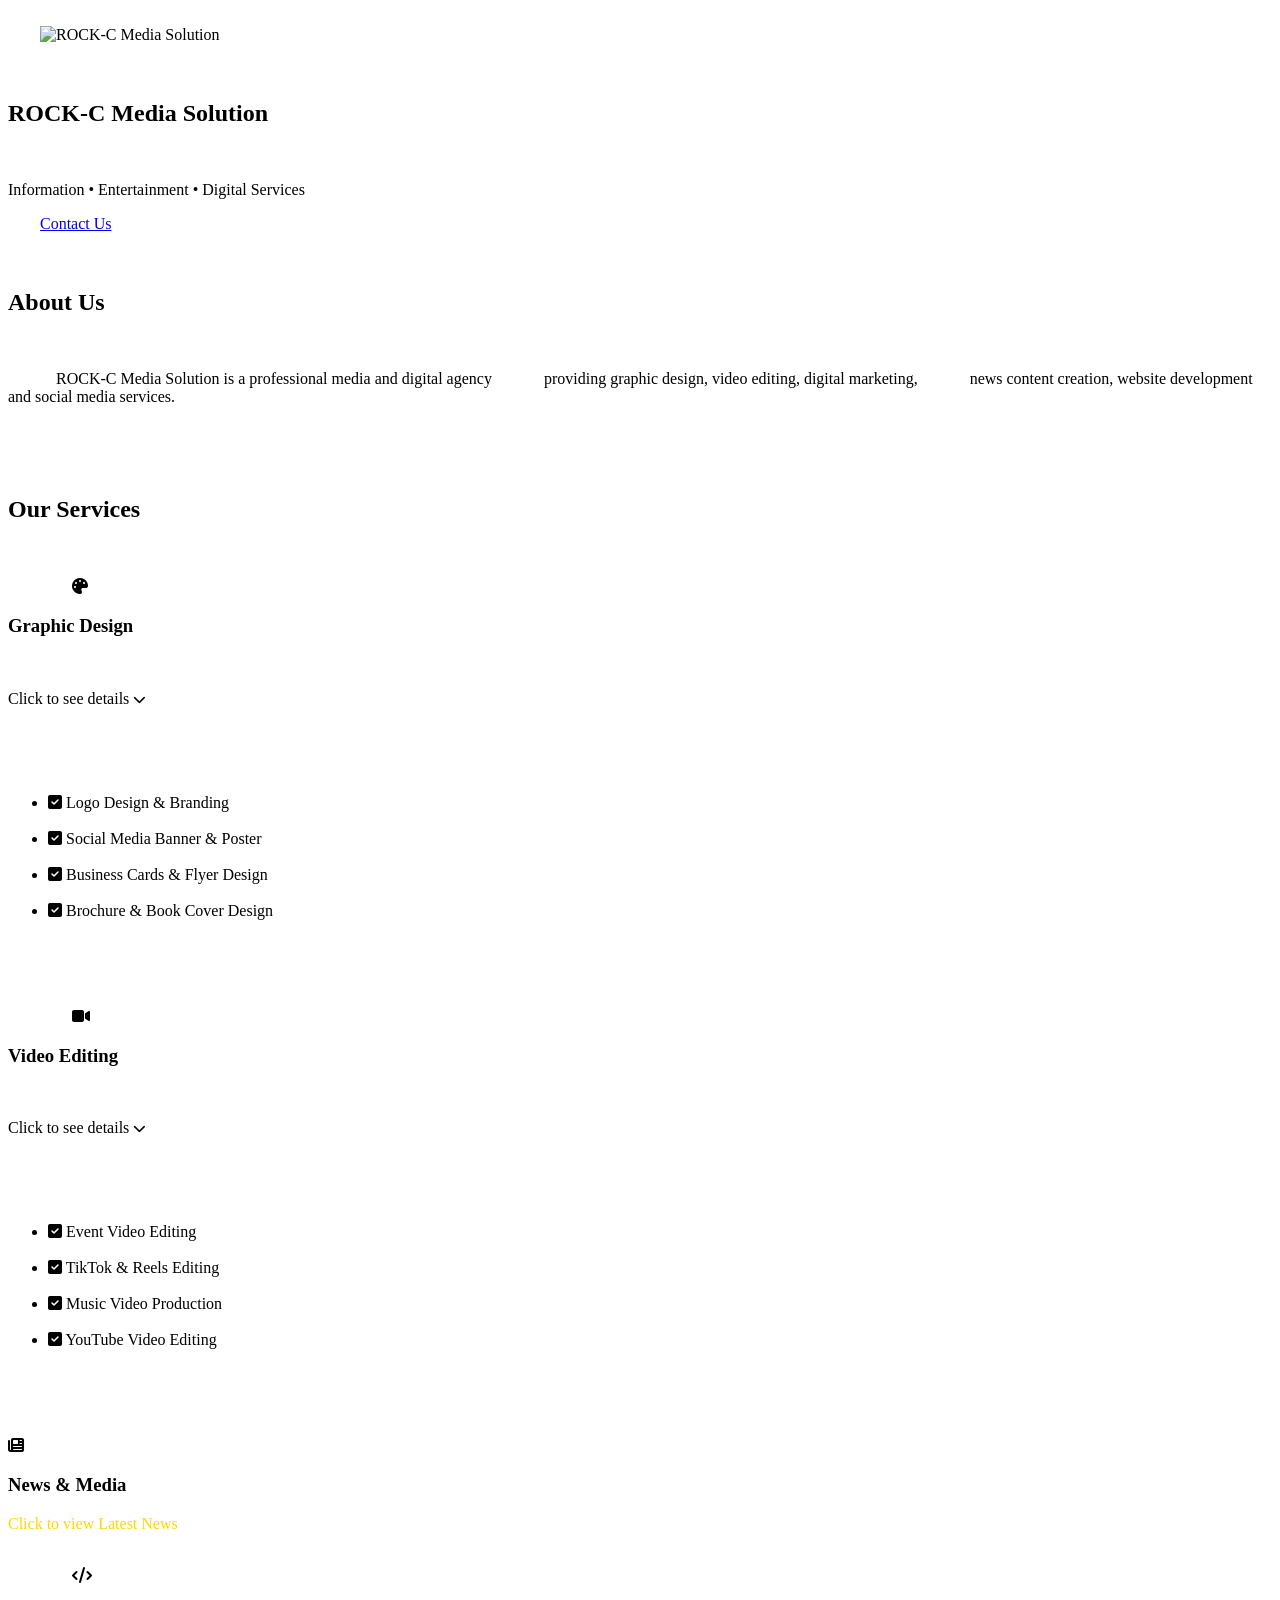
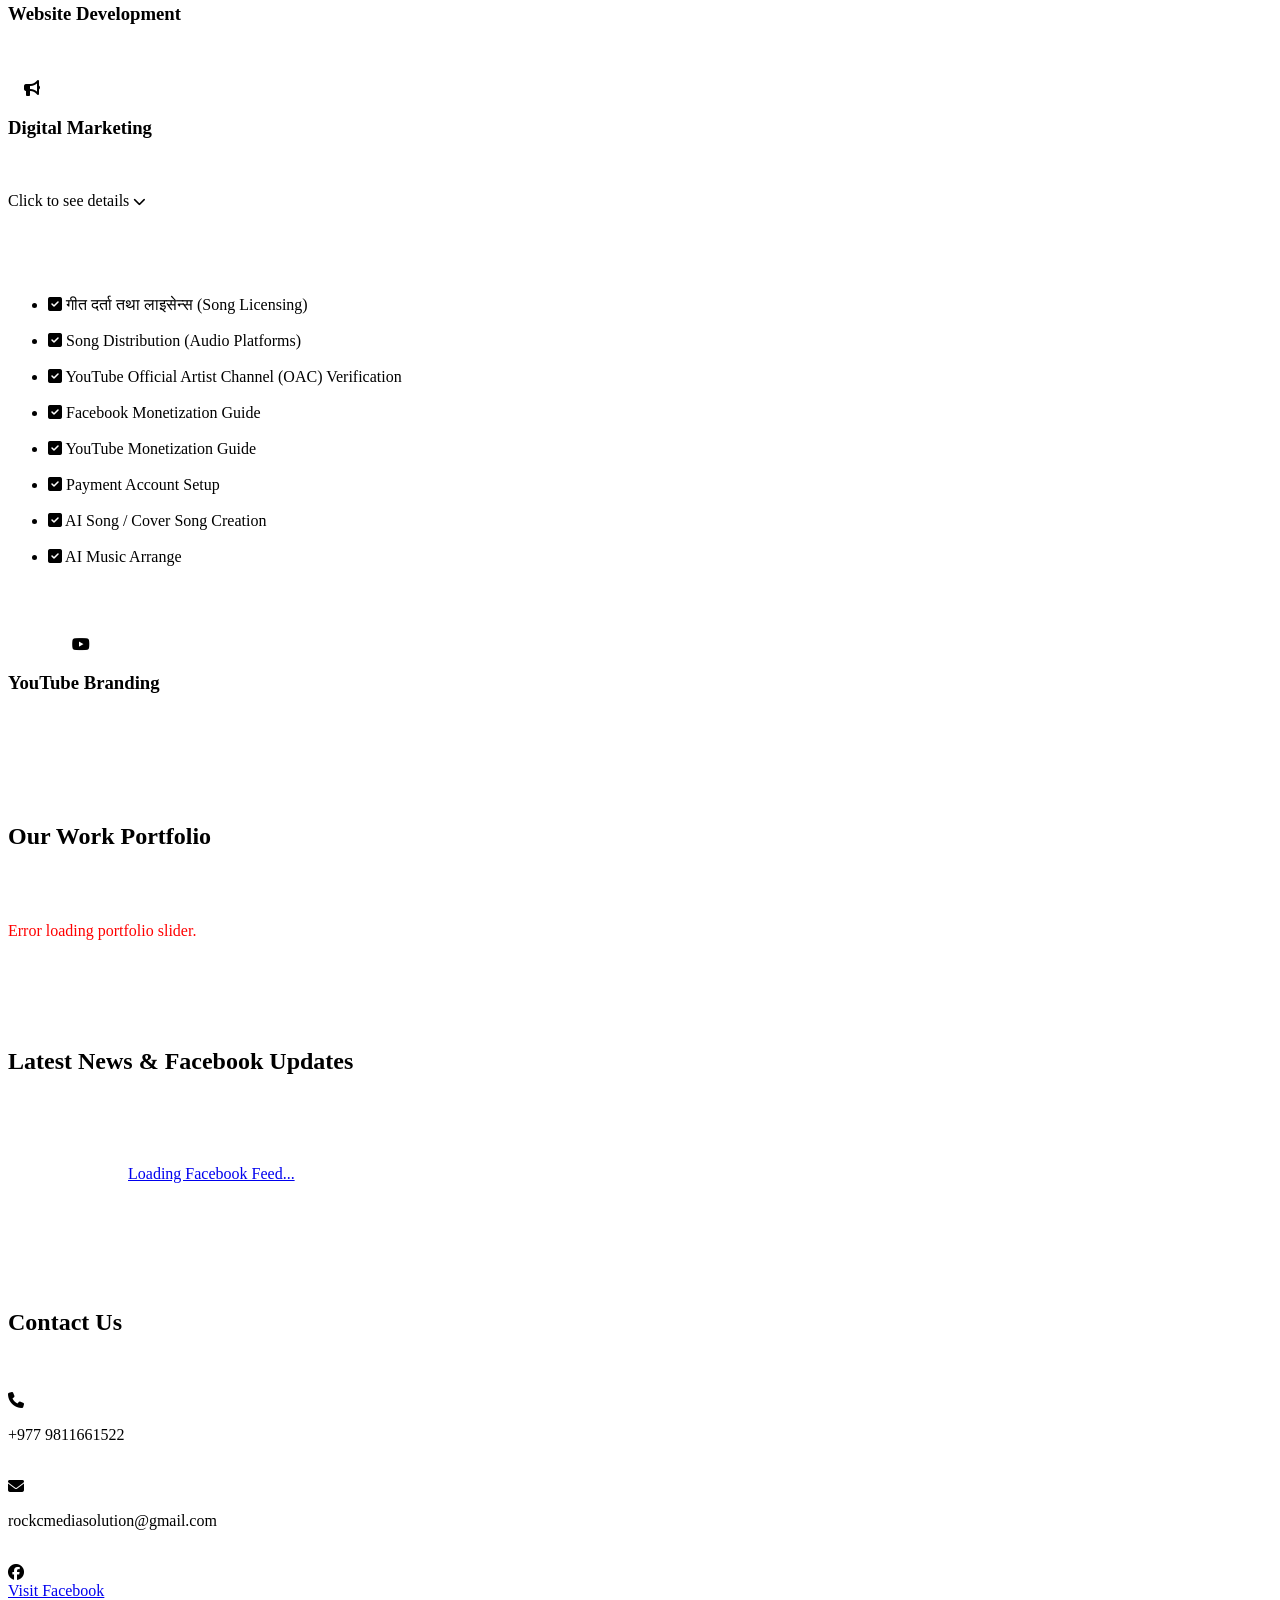
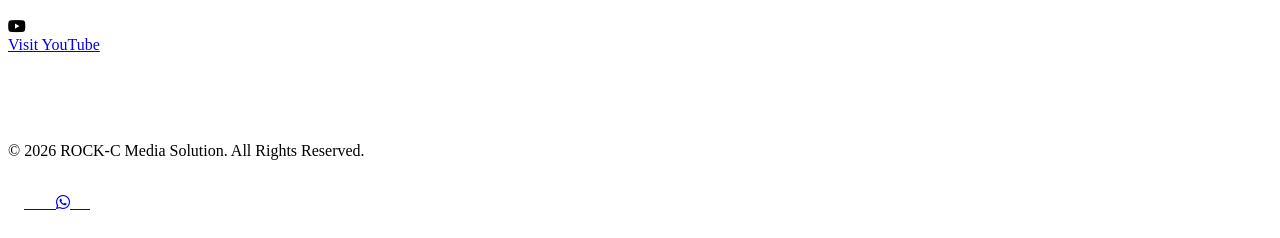
==== commit 4a12028a: "Update index.html" ====
--- a/index.html
+++ b/index.html
@@ -1,590 +1,590 @@
 <!DOCTYPE html>
 <html lang="en">
 <head>
-    <meta charset="UTF-8">
-    <meta name="viewport" content="width=device-width, initial-scale=1.0">
-    <title>ROCK-C Media Solution</title>
-
-    <link href="https://fonts.googleapis.com/css2?family=Poppins:wght@300;400;600;700&display=swap" rel="stylesheet">
-    
-    <link rel="stylesheet" href="https://cdnjs.cloudflare.com/ajax/libs/font-awesome/6.4.0/css/all.min.css">
-
-    <style>
-        * {
-            margin: 0;
-            padding: 0;
-            box-sizing: border-box;
-            font-family: 'Poppins', Arial, sans-serif;
-        }
-
-        body {
-            background: #0b0b0b;
-            color: #f1f1f1;
-            line-height: 1.6;
-            scroll-behavior: smooth;
-        }
-
-        /* हेडर */
-        header {
-            background: rgba(0, 0, 0, 0.9);
-            padding: 15px;
-            text-align: center;
-            border-bottom: 2px solid #ffd700;
-            position: sticky;
-            top: 0;
-            z-index: 100;
-            backdrop-filter: blur(10px);
-        }
-
-        .logo {
-            max-width: 180px;
-            width: 100%;
-            height: auto;
-        }
-
-        /* हिरो सेक्सन */
-        .hero {
-            padding: 120px 20px;
-            text-align: center;
-            background: linear-gradient(rgba(11, 11, 11, 0.85), rgba(11, 11, 11, 0.85)), url('V%201.1%20FINAL%20BANNER%2015%20AUG%202026.png');
-            background-size: cover;
-            background-position: center;
-            border-bottom: 1px solid #222;
-        }
-
-        .hero h1 {
-            font-size: 3.5rem;
-            color: #ffd700;
-            font-weight: 700;
-            text-shadow: 0px 4px 10px rgba(255, 215, 0, 0.3);
-            line-height: 1.2;
-        }
-
-        .hero p {
-            margin-top: 15px;
-            font-size: 1.3rem;
-            color: #ccc;
-            letter-spacing: 1px;
-        }
-
-        .cta-btn {
-            display: inline-block;
-            margin-top: 25px;
-            padding: 12px 30px;
-            background: #ffd700;
-            color: #000;
-            text-decoration: none;
-            font-weight: bold;
-            border-radius: 25px;
-            transition: 0.3s ease;
-        }
-
-        .cta-btn:hover {
-            background: #fff;
-            transform: scale(1.05);
-        }
-
-        /* सेक्सनहरू */
-        .section {
-            padding: 80px 20px;
-            max-width: 1200px;
-            margin: auto;
-        }
-
-        .section h2 {
-            text-align: center;
-            margin-bottom: 40px;
-            color: #ffd700;
-            font-size: 2.2rem;
-            position: relative;
-        }
-
-        .section h2::after {
-            content: '';
-            display: block;
-            width: 60px;
-            height: 3px;
-            background: #ffd700;
-            margin: 10px auto 0;
-            border-radius: 2px;
-        }
-
-        .about-text {
-            text-align: center;
-            max-width: 800px;
-            margin: 0 auto;
-            font-size: 1.1rem;
-            color: #ddd;
-        }
-
-        /* सर्भिस कार्डहरू */
-        .cards {
-            display: grid;
-            grid-template-columns: repeat(auto-fit, minmax(280px, 1fr));
-            gap: 25px;
-        }
-
-        .card {
-            background: #141414;
-            padding: 30px 20px;
-            border-radius: 12px;
-            border: 1px solid #252525;
-            text-align: center;
-            transition: all 0.3s ease;
-        }
-
-        .card i {
-            font-size: 2.5rem;
-            color: #ffd700;
-            margin-bottom: 15px;
-        }
-
-        .card h3 {
-            margin-bottom: 10px;
-            font-size: 1.4rem;
-            color: #fff;
-        }
-
-        .card:hover {
-            border-color: #ffd700;
-            transform: translateY(-5px);
-        }
-
-        /* Clickable Expandable Cards CSS */
-        .card.expandable {
-            cursor: pointer;
-        }
-        .card.expandable .click-hint {
-            font-size: 0.8rem;
-            color: #666;
-            margin-top: 5px;
-            transition: 0.3s;
-        }
-        .card.expandable:hover .click-hint {
-            color: #ffd700;
-        }
-        .card-content {
-            max-height: 0;
-            overflow: hidden;
-            transition: max-height 0.3s ease-out;
-            text-align: left;
-            margin-top: 0;
-        }
-        .card.active .card-content {
-            margin-top: 20px;
-            border-top: 1px dashed #ffd700;
-            padding-top: 15px;
-        }
-        .card-content ul {
-            list-style: none;
-            padding-left: 5px;
-        }
-        .card-content li {
-            font-size: 0.95rem;
-            margin-bottom: 8px;
-            color: #ccc;
-            display: flex;
-            align-items: center;
-            gap: 10px;
-        }
-        .card-content li i {
-            font-size: 0.9rem;
-            color: #ffd700;
-            margin-bottom: 0;
-        }
-
-        /* सफल्ड अटो-स्लाइडर स्टाइलिङ */
-        .slider-wrapper {
-            position: relative;
-            max-width: 900px;
-            margin: 0 auto;
-            overflow: hidden;
-            border-radius: 15px;
-            border: 2px solid #ffd700;
-            background: #141414;
-            box-shadow: 0 10px 30px rgba(255, 215, 0, 0.05);
-        }
-
-        .portfolio-slider {
-            display: flex;
-            transition: transform 0.6s cubic-bezier(0.25, 1, 0.5, 1);
-        }
-
-        .portfolio-slide {
-            min-width: 100%;
-            display: flex;
-            justify-content: center;
-            align-items: center;
-            background: #000;
-        }
-
-        .portfolio-slide img {
-            width: 100%;
-            height: 500px;
-            object-fit: contain;
-            display: block;
-        }
-
-        /* फेसबुक बक्स स्टाइलिङ */
-        .fb-container {
-            display: flex;
-            justify-content: center;
-            background: #141414;
-            padding: 15px;
-            border-radius: 12px;
-            border: 1px solid #252525;
-            max-width: 500px;
-            margin: 0 auto;
-            overflow: hidden;
-            width: 100%;
-        }
-
-        /* कन्ट्याक्ट */
-        .contact-container {
-            display: grid;
-            grid-template-columns: repeat(auto-fit, minmax(220px, 1fr));
-            gap: 20px;
-        }
-
-        .contact-box {
-            background: #141414;
-            padding: 20px;
-            border-radius: 10px;
-            text-align: center;
-            border: 1px solid #252525;
-            word-wrap: break-word; /* लामो इमेल मोबाइलमा नफाटोस् भनेर */
-        }
-
-        .contact-box i {
-            font-size: 2rem;
-            color: #ffd700;
-            margin-bottom: 10px;
-        }
-
-        .contact-box p {
-            color: #fff;
-        }
-
-        .contact-box a {
-            color: #fff;
-            text-decoration: none;
-        }
-
-        .contact-box a:hover {
-            color: #ffd700;
-        }
-
-        footer {
-            background: #000;
-            text-align: center;
-            padding: 25px;
-            border-top: 2px solid #ffd700;
-            margin-top: 60px;
-            color: #888;
-        }
-
-        .whatsapp-float {
-            position: fixed;
-            bottom: 25px;
-            right: 25px;
-            background: #25D366;
-            color: white;
-            width: 60px;
-            height: 60px;
-            border-radius: 50%;
-            text-align: center;
-            font-size: 30px;
-            display: flex;
-            align-items: center;
-            justify-content: center;
-            text-decoration: none;
-            z-index: 100;
-            box-shadow: 0px 4px 10px rgba(0,0,0,0.3);
-        }
-
-        .loading-text {
-            text-align: center;
-            color: #aaa;
-            padding: 50px;
-            width: 100%;
-        }
-
-        /* ==========================================================================
-           🎯 MOBILE & TABLET COMPACT RESPONSIVE DESIGN (मोबाइलको लागि जादुई कोड)
-           ========================================================================== */
-        @media (max-width: 768px) {
-            header {
-                padding: 10px;
-            }
-            .logo {
-                max-width: 140px; /* मोबाइलमा सानो लोगो */
-            }
-            .section {
-                padding: 45px 15px; /* मोबाइलमा ट्याक्क मिलेको ग्याप */
-            }
-            .section h2 {
-                font-size: 1.8rem;
-                margin-bottom: 25px;
-            }
-            .hero {
-                padding: 70px 15px; /* हिरो सेक्सनलाई मोबाइल फ्रेन्डली बनाएको */
-            }
-            .hero h1 {
-                font-size: 2.2rem; /* अक्षर नफाटोस् भनेर सानो साइज */
-            }
-            .hero p {
-                font-size: 1rem;
-            }
-            .about-text {
-                font-size: 1rem;
-                text-align: justify; /* मोबाइलमा पढ्न सजिलो */
-            }
-            .portfolio-slide img {
-                height: 320px; /* मोबाइलमा इमेजको उचाई फिट गरेको */
-            }
-            .cards {
-                grid-template-columns: repeat(auto-fit, minmax(250px, 1fr));
-                gap: 15px;
-            }
-            .card {
-                padding: 20px 15px;
-            }
-            .whatsapp-float {
-                width: 50px;
-                height: 50px;
-                font-size: 24px;
-                bottom: 20px;
-                right: 20px;
-            }
-        }
-
-        @media (max-width: 480px) {
-            .hero h1 {
-                font-size: 1.8rem;
-            }
-            .portfolio-slide img {
-                height: 240px; /* एकदमै सानो मोबाइलको लागि */
-            }
-            .fb-container {
-                padding: 5px; /* फेसबुक फिड नछेकियोस् भनेर कम प्याडिङ */
-            }
-        }
-    </style>
+    <meta charset="UTF-8">
+    <meta name="viewport" content="width=device-width, initial-scale=1.0">
+    <title>ROCK-C Media Solution</title>
+
+    <link href="https://fonts.googleapis.com/css2?family=Poppins:wght@300;400;600;700&display=swap" rel="stylesheet">
+    
+    <link rel="stylesheet" href="https://cdnjs.cloudflare.com/ajax/libs/font-awesome/6.4.0/css/all.min.css">
+
+    <style>
+        * {
+            margin: 0;
+            padding: 0;
+            box-sizing: border-box;
+            font-family: 'Poppins', Arial, sans-serif;
+        }
+
+        body {
+            background: #0b0b0b;
+            color: #f1f1f1;
+            line-height: 1.6;
+            scroll-behavior: smooth;
+        }
+
+        /* हेडर */
+        header {
+            background: rgba(0, 0, 0, 0.9);
+            padding: 15px;
+            text-align: center;
+            border-bottom: 2px solid #ffd700;
+            position: sticky;
+            top: 0;
+            z-index: 100;
+            backdrop-filter: blur(10px);
+        }
+
+        .logo {
+            max-width: 180px;
+            width: 100%;
+            height: auto;
+        }
+
+        /* हिरो सेक्सन */
+        .hero {
+            padding: 120px 20px;
+            text-align: center;
+            background: linear-gradient(rgba(11, 11, 11, 0.85), rgba(11, 11, 11, 0.85)), url('V%201.1%20FINAL%20BANNER%2015%20AUG%202026.png');
+            background-size: cover;
+            background-position: center;
+            border-bottom: 1px solid #222;
+        }
+
+        .hero h1 {
+            font-size: 3.5rem;
+            color: #ffd700;
+            font-weight: 700;
+            text-shadow: 0px 4px 10px rgba(255, 215, 0, 0.3);
+            line-height: 1.2;
+        }
+
+        .hero p {
+            margin-top: 15px;
+            font-size: 1.3rem;
+            color: #ccc;
+            letter-spacing: 1px;
+        }
+
+        .cta-btn {
+            display: inline-block;
+            margin-top: 25px;
+            padding: 12px 30px;
+            background: #ffd700;
+            color: #000;
+            text-decoration: none;
+            font-weight: bold;
+            border-radius: 25px;
+            transition: 0.3s ease;
+        }
+
+        .cta-btn:hover {
+            background: #fff;
+            transform: scale(1.05);
+        }
+
+        /* सेक्सनहरू */
+        .section {
+            padding: 80px 20px;
+            max-width: 1200px;
+            margin: auto;
+        }
+
+        .section h2 {
+            text-align: center;
+            margin-bottom: 40px;
+            color: #ffd700;
+            font-size: 2.2rem;
+            position: relative;
+        }
+
+        .section h2::after {
+            content: '';
+            display: block;
+            width: 60px;
+            height: 3px;
+            background: #ffd700;
+            margin: 10px auto 0;
+            border-radius: 2px;
+        }
+
+        .about-text {
+            text-align: center;
+            max-width: 800px;
+            margin: 0 auto;
+            font-size: 1.1rem;
+            color: #ddd;
+        }
+
+        /* सर्भिस कार्डहरू */
+        .cards {
+            display: grid;
+            grid-template-columns: repeat(auto-fit, minmax(280px, 1fr));
+            gap: 25px;
+        }
+
+        .card {
+            background: #141414;
+            padding: 30px 20px;
+            border-radius: 12px;
+            border: 1px solid #252525;
+            text-align: center;
+            transition: all 0.3s ease;
+        }
+
+        .card i {
+            font-size: 2.5rem;
+            color: #ffd700;
+            margin-bottom: 15px;
+        }
+
+        .card h3 {
+            margin-bottom: 10px;
+            font-size: 1.4rem;
+            color: #fff;
+        }
+
+        .card:hover {
+            border-color: #ffd700;
+            transform: translateY(-5px);
+        }
+
+        /* Clickable Expandable Cards CSS */
+        .card.expandable {
+            cursor: pointer;
+        }
+        .card.expandable .click-hint {
+            font-size: 0.8rem;
+            color: #666;
+            margin-top: 5px;
+            transition: 0.3s;
+        }
+        .card.expandable:hover .click-hint {
+            color: #ffd700;
+        }
+        .card-content {
+            max-height: 0;
+            overflow: hidden;
+            transition: max-height 0.3s ease-out;
+            text-align: left;
+            margin-top: 0;
+        }
+        .card.active .card-content {
+            margin-top: 20px;
+            border-top: 1px dashed #ffd700;
+            padding-top: 15px;
+        }
+        .card-content ul {
+            list-style: none;
+            padding-left: 5px;
+        }
+        .card-content li {
+            font-size: 0.95rem;
+            margin-bottom: 8px;
+            color: #ccc;
+            display: flex;
+            align-items: center;
+            gap: 10px;
+        }
+        .card-content li i {
+            font-size: 0.9rem;
+            color: #ffd700;
+            margin-bottom: 0;
+        }
+
+        /* सफल्ड अटो-स्लाइडर स्टाइलिङ */
+        .slider-wrapper {
+            position: relative;
+            max-width: 900px;
+            margin: 0 auto;
+            overflow: hidden;
+            border-radius: 15px;
+            border: 2px solid #ffd700;
+            background: #141414;
+            box-shadow: 0 10px 30px rgba(255, 215, 0, 0.05);
+        }
+
+        .portfolio-slider {
+            display: flex;
+            transition: transform 0.6s cubic-bezier(0.25, 1, 0.5, 1);
+        }
+
+        .portfolio-slide {
+            min-width: 100%;
+            display: flex;
+            justify-content: center;
+            align-items: center;
+            background: #000;
+        }
+
+        .portfolio-slide img {
+            width: 100%;
+            height: 500px;
+            object-fit: contain;
+            display: block;
+        }
+
+        /* फेसबुक बक्स स्टाइलिङ */
+        .fb-container {
+            display: flex;
+            justify-content: center;
+            background: #141414;
+            padding: 15px;
+            border-radius: 12px;
+            border: 1px solid #252525;
+            max-width: 500px;
+            margin: 0 auto;
+            overflow: hidden;
+            width: 100%;
+        }
+
+        /* कन्ट्याक्ट */
+        .contact-container {
+            display: grid;
+            grid-template-columns: repeat(auto-fit, minmax(220px, 1fr));
+            gap: 20px;
+        }
+
+        .contact-box {
+            background: #141414;
+            padding: 20px;
+            border-radius: 10px;
+            text-align: center;
+            border: 1px solid #252525;
+            word-wrap: break-word; /* लामो इमेल मोबाइलमा नफाटोस् भनेर */
+        }
+
+        .contact-box i {
+            font-size: 2rem;
+            color: #ffd700;
+            margin-bottom: 10px;
+        }
+
+        .contact-box p {
+            color: #fff;
+        }
+
+        .contact-box a {
+            color: #fff;
+            text-decoration: none;
+        }
+
+        .contact-box a:hover {
+            color: #ffd700;
+        }
+
+        footer {
+            background: #000;
+            text-align: center;
+            padding: 25px;
+            border-top: 2px solid #ffd700;
+            margin-top: 60px;
+            color: #888;
+        }
+
+        .whatsapp-float {
+            position: fixed;
+            bottom: 25px;
+            right: 25px;
+            background: #25D366;
+            color: white;
+            width: 60px;
+            height: 60px;
+            border-radius: 50%;
+            text-align: center;
+            font-size: 30px;
+            display: flex;
+            align-items: center;
+            justify-content: center;
+            text-decoration: none;
+            z-index: 100;
+            box-shadow: 0px 4px 10px rgba(0,0,0,0.3);
+        }
+
+        .loading-text {
+            text-align: center;
+            color: #aaa;
+            padding: 50px;
+            width: 100%;
+        }
+
+        /* ==========================================================================
+           🎯 MOBILE & TABLET COMPACT RESPONSIVE DESIGN (मोबाइलको लागि जादुई कोड)
+           ========================================================================== */
+        @media (max-width: 768px) {
+            header {
+                padding: 10px;
+            }
+            .logo {
+                max-width: 140px; /* मोबाइलमा सानो लोगो */
+            }
+            .section {
+                padding: 45px 15px; /* मोबाइलमा ट्याक्क मिलेको ग्याप */
+            }
+            .section h2 {
+                font-size: 1.8rem;
+                margin-bottom: 25px;
+            }
+            .hero {
+                padding: 70px 15px; /* हिरो सेक्सनलाई मोबाइल फ्रेन्डली बनाएको */
+            }
+            .hero h1 {
+                font-size: 2.2rem; /* अक्षर नफाटोस् भनेर सानो साइज */
+            }
+            .hero p {
+                font-size: 1rem;
+            }
+            .about-text {
+                font-size: 1rem;
+                text-align: justify; /* मोबाइलमा पढ्न सजिलो */
+            }
+            .portfolio-slide img {
+                height: 320px; /* मोबाइलमा इमेजको उचाई फिट गरेको */
+            }
+            .cards {
+                grid-template-columns: repeat(auto-fit, minmax(250px, 1fr));
+                gap: 15px;
+            }
+            .card {
+                padding: 20px 15px;
+            }
+            .whatsapp-float {
+                width: 50px;
+                height: 50px;
+                font-size: 24px;
+                bottom: 20px;
+                right: 20px;
+            }
+        }
+
+        @media (max-width: 480px) {
+            .hero h1 {
+                font-size: 1.8rem;
+            }
+            .portfolio-slide img {
+                height: 240px; /* एकदमै सानो मोबाइलको लागि */
+            }
+            .fb-container {
+                padding: 5px; /* फेसबुक फिड नछेकियोस् भनेर कम प्याडिङ */
+            }
+        }
+    </style>
 </head>
 <body>
 
-    <header>
-        <img src="ROCK C MEDIA SOLUTION NEW LOGO.png" alt="ROCK-C Media Solution" class="logo">
-    </header>
-
-    <section class="hero">
-        <h1>ROCK-C Media Solution</h1>
-        <p>Information • Entertainment • Digital Services</p>
-        <a href="#contact" class="cta-btn">Contact Us</a>
-    </section>
-
-    <section class="section">
-        <h2>About Us</h2>
-        <p class="about-text">
-            ROCK-C Media Solution is a professional media and digital agency
-            providing graphic design, video editing, digital marketing,
-            news content creation, website development and social media services.
-        </p>
-    </section>
-
-    <section class="section">
-        <h2>Our Services</h2>
-        <div class="cards">
-            
-            <div class="card expandable">
-                <i class="fa-solid fa-palette"></i>
-                <h3>Graphic Design</h3>
-                <p class="click-hint">Click to see details <i class="fa-solid fa-chevron-down" style="font-size:0.8rem;"></i></p>
-                <div class="card-content">
-                    <ul>
-                        <li><i class="fa-solid fa-square-check"></i> Logo Design & Branding</li>
-                        <li><i class="fa-solid fa-square-check"></i> Social Media Banner & Poster</li>
-                        <li><i class="fa-solid fa-square-check"></i> Business Cards & Flyer Design</li>
-                        <li><i class="fa-solid fa-square-check"></i> Brochure & Book Cover Design</li>
-                    </ul>
-                </div>
-            </div>
-
-            <div class="card expandable">
-                <i class="fa-solid fa-video"></i>
-                <h3>Video Editing</h3>
-                <p class="click-hint">Click to see details <i class="fa-solid fa-chevron-down" style="font-size:0.8rem;"></i></p>
-                <div class="card-content">
-                    <ul>
-                        <li><i class="fa-solid fa-square-check"></i> Event Video Editing</li>
-                        <li><i class="fa-solid fa-square-check"></i> TikTok & Reels Editing</li>
-                        <li><i class="fa-solid fa-square-check"></i> Music Video Production</li>
-                        <li><i class="fa-solid fa-square-check"></i> YouTube Video Editing</li>
-                    </ul>
-                </div>
-            </div>
-
-            <div class="card" onclick="window.location.href='#news'" style="cursor: pointer;">
-                <i class="fa-solid fa-newspaper"></i>
-                <h3>News & Media</h3>
-                <p class="click-hint" style="color: #ffd700;">Click to view Live Updates</p>
-            </div>
-
-            <div class="card">
-                <i class="fa-solid fa-code"></i>
-                <h3>Website Development</h3>
-            </div>
-
-            <div class="card expandable">
-    <i class="fa-solid fa-bullhorn"></i>
-    <h3>Digital Marketing</h3>
-    <p class="click-hint">Click to see details <i class="fa-solid fa-chevron-down" style="font-size:0.8rem;"></i></p>
-    <div class="card-content">
-        <ul>
-            <li><i class="fa-solid fa-square-check"></i> गीत दर्ता तथा लाइसेन्स (Song Licensing)</li>
-            <li><i class="fa-solid fa-square-check"></i> Song Distribution (Audio Platforms)</li>
-            <li><i class="fa-solid fa-square-check"></i> YouTube Official Artist Channel (OAC) Verification</li>
-            <li><i class="fa-solid fa-square-check"></i> Facebook Monetization Guide</li>
-            <li><i class="fa-solid fa-square-check"></i> YouTube Monetization Guide</li>
-            <li><i class="fa-solid fa-square-check"></i> Payment Account Setup</li>
-            <li><i class="fa-solid fa-square-check"></i> AI Song / Cover Song Creation</li>
-            <li><i class="fa-solid fa-square-check"></i> AI Music Arrange</li>
-        </ul>
-    </div>
+    <header>
+        <img src="ROCK C MEDIA SOLUTION NEW LOGO.png" alt="ROCK-C Media Solution" class="logo">
+    </header>
+
+    <section class="hero">
+        <h1>ROCK-C Media Solution</h1>
+        <p>Information • Entertainment • Digital Services</p>
+        <a href="#contact" class="cta-btn">Contact Us</a>
+    </section>
+
+    <section class="section">
+        <h2>About Us</h2>
+        <p class="about-text">
+            ROCK-C Media Solution is a professional media and digital agency
+            providing graphic design, video editing, digital marketing,
+            news content creation, website development and social media services.
+        </p>
+    </section>
+
+    <section class="section">
+        <h2>Our Services</h2>
+        <div class="cards">
+            
+            <div class="card expandable">
+                <i class="fa-solid fa-palette"></i>
+                <h3>Graphic Design</h3>
+                <p class="click-hint">Click to see details <i class="fa-solid fa-chevron-down" style="font-size:0.8rem;"></i></p>
+                <div class="card-content">
+                    <ul>
+                        <li><i class="fa-solid fa-square-check"></i> Logo Design & Branding</li>
+                        <li><i class="fa-solid fa-square-check"></i> Social Media Banner & Poster</li>
+                        <li><i class="fa-solid fa-square-check"></i> Business Cards & Flyer Design</li>
+                        <li><i class="fa-solid fa-square-check"></i> Brochure & Book Cover Design</li>
+                    </ul>
+                </div>
+            </div>
+
+            <div class="card expandable">
+                <i class="fa-solid fa-video"></i>
+                <h3>Video Editing</h3>
+                <p class="click-hint">Click to see details <i class="fa-solid fa-chevron-down" style="font-size:0.8rem;"></i></p>
+                <div class="card-content">
+                    <ul>
+                        <li><i class="fa-solid fa-square-check"></i> Event Video Editing</li>
+                        <li><i class="fa-solid fa-square-check"></i> TikTok & Reels Editing</li>
+                        <li><i class="fa-solid fa-square-check"></i> Music Video Production</li>
+                        <li><i class="fa-solid fa-square-check"></i> YouTube Video Editing</li>
+                    </ul>
+                </div>
+            </div>
+
+            <div class="card" onclick="window.location.href='news.html'" style="cursor: pointer;">
+    <i class="fa-solid fa-newspaper"></i>
+    <h3>News & Media</h3>
+    <p class="click-hint" style="color: #ffd700;">Click to view Latest News</p>
 </div>
 
-            <div class="card">
-                <i class="fa-brands fa-youtube"></i>
-                <h3>YouTube Branding</h3>
-            </div>
-
-        </div>
-    </section>
-
-    <section class="section">
-        <h2>Our Work Portfolio</h2>
-        <div class="slider-wrapper">
-            <div class="portfolio-slider" id="auto-gallery">
-                <p class="loading-text"><i class="fas fa-spinner fa-spin"></i> Shuffling and loading projects...</p>
-            </div>
-        </div>
-    </section>
-
-    <section class="section" id="news">
-        <h2>Latest News & Facebook Updates</h2>
-        <div class="fb-container">
-            
-            <div class="fb-page" 
-                 data-href="https://www.facebook.com/Rockcmedia" 
-                 data-tabs="timeline" 
-                 data-width="500" 
-                 data-height="600" 
-                 data-small-header="false" 
-                 data-adapt-container-width="true" 
-                 data-hide-cover="false" 
-                 data-show-facepile="false">
-                <blockquote lang="en" class="fb-xfbml-parse-ignore">
-                    <a href="https://www.facebook.com/Rockcmedia">Loading Facebook Feed...</a>
-                </blockquote>
-            </div>
-
-        </div>
-    </section>
-
-    <section class="section" id="contact">
-        <h2>Contact Us</h2>
-        <div class="contact-container">
-            <div class="contact-box"><i class="fa-solid fa-phone"></i><p>+977 9811661522</p></div>
-            <div class="contact-box"><i class="fa-solid fa-envelope"></i><p>rockcmediasolution<wbr>@gmail.com</p></div>
-            <div class="contact-box"><i class="fa-brands fa-facebook"></i><br><a href="https://www.facebook.com/Rockcmedia/photos_albums" target="_blank">Visit Facebook</a></div>
-            <div class="contact-box"><i class="fa-brands fa-youtube"></i><br><a href="https://www.youtube.com/@Rock-CMediaSolution" target="_blank">Visit YouTube</a></div>
-        </div>
-    </section>
-
-    <footer>
-        <p>© 2026 ROCK-C Media Solution. All Rights Reserved.</p>
-    </footer>
-
-    <a href="https://wa.me/9779811661522" class="whatsapp-float" target="_blank">
-        <i class="fa-brands fa-whatsapp"></i>
-    </a>
-
-    <div id="fb-root"></div>
-    <script async defer crossorigin="anonymous" src="https://connect.facebook.net/ne_NP/sdk.js#xfbml=1&version=v17.0"></script>
-
-    <script>
-        const repoOwner = 'rockcmediasolution'; 
-        const repoName = 'rock-cmediasolution'; 
-        const folderName = 'our-work-portfolio/our-work-portfolio'; 
-        const apiUrl = `https://api.github.com/repos/${repoOwner}/${repoName}/contents/${folderName}`;
-
-        async function fetchGallery() {
-            const galleryDiv = document.getElementById('auto-gallery');
-            try {
-                const response = await fetch(apiUrl);
-                if (!response.ok) throw new Error("Folder not found");
-                const files = await response.json();
-                
-                const imageExtensions = ['.png', '.jpg', '.jpeg', '.webp', '.gif'];
-                let imageFiles = files.filter(file => imageExtensions.some(ext => file.name.toLowerCase().endsWith(ext)));
-
-                // Fisher-Yates Shuffle Algorithm (फोटोहरू फिट्ने)
-                for (let i = imageFiles.length - 1; i > 0; i--) {
-                    const j = Math.floor(Math.random() * (i + 1));
-                    [imageFiles[i], imageFiles[j]] = [imageFiles[j], imageFiles[i]];
-                }
-                
-                let html = '';
-                imageFiles.forEach(file => {
-                    html += `
-                        <div class="portfolio-slide">
-                            <img src="${file.path}" alt="Portfolio Project">
-                        </div>
-                    `;
-                });
-
-                if(html === '') {
-                    galleryDiv.innerHTML = '<p class="loading-text">No images found in the folder yet!</p>';
-                } else {
-                    galleryDiv.innerHTML = html;
-                    startAutoSlider(); 
-                }
-            } catch (error) {
-                console.error(error);
-                galleryDiv.innerHTML = '<p class="loading-text" style="color:red;">Error loading portfolio slider.</p>';
-            }
-        }
-
-        function startAutoSlider() {
-            const slider = document.getElementById('auto-gallery');
-            const slides = document.querySelectorAll('.portfolio-slide');
-            if (slides.length <= 1) return; 
-
-            let currentIndex = 0;
-            setInterval(() => {
-                currentIndex = (currentIndex + 1) % slides.length;
-                slider.style.transform = `translateX(-${currentIndex * 100}%)`;
-            }, 3000); 
-        }
-
-        // डकुमेन्ट रेडी भएपछि चल्ने कोडहरू
-        document.addEventListener('DOMContentLoaded', () => {
-            fetchGallery();
-
-            // सर्भिस कार्डहरू खोल्ने/बन्द गर्ने लोजिक
-            const expandableCards = document.querySelectorAll('.card.expandable');
-            expandableCards.forEach(card => {
-                card.addEventListener('click', function() {
-                    this.classList.toggle('active');
-                    const content = this.querySelector('.card-content');
-                    if (this.classList.contains('active')) {
-                        content.style.maxHeight = content.scrollHeight + "px";
-                    } else {
-                        content.style.maxHeight = "0px";
-                    }
-                });
-            });
-        });
-    </script>
+            <div class="card">
+                <i class="fa-solid fa-code"></i>
+                <h3>Website Development</h3>
+            </div>
+
+            <div class="card expandable">
+    <i class="fa-solid fa-bullhorn"></i>
+    <h3>Digital Marketing</h3>
+    <p class="click-hint">Click to see details <i class="fa-solid fa-chevron-down" style="font-size:0.8rem;"></i></p>
+    <div class="card-content">
+        <ul>
+            <li><i class="fa-solid fa-square-check"></i> गीत दर्ता तथा लाइसेन्स (Song Licensing)</li>
+            <li><i class="fa-solid fa-square-check"></i> Song Distribution (Audio Platforms)</li>
+            <li><i class="fa-solid fa-square-check"></i> YouTube Official Artist Channel (OAC) Verification</li>
+            <li><i class="fa-solid fa-square-check"></i> Facebook Monetization Guide</li>
+            <li><i class="fa-solid fa-square-check"></i> YouTube Monetization Guide</li>
+            <li><i class="fa-solid fa-square-check"></i> Payment Account Setup</li>
+            <li><i class="fa-solid fa-square-check"></i> AI Song / Cover Song Creation</li>
+            <li><i class="fa-solid fa-square-check"></i> AI Music Arrange</li>
+        </ul>
+    </div>
+</div>
+
+            <div class="card">
+                <i class="fa-brands fa-youtube"></i>
+                <h3>YouTube Branding</h3>
+            </div>
+
+        </div>
+    </section>
+
+    <section class="section">
+        <h2>Our Work Portfolio</h2>
+        <div class="slider-wrapper">
+            <div class="portfolio-slider" id="auto-gallery">
+                <p class="loading-text"><i class="fas fa-spinner fa-spin"></i> Shuffling and loading projects...</p>
+            </div>
+        </div>
+    </section>
+
+    <section class="section" id="news">
+        <h2>Latest News & Facebook Updates</h2>
+        <div class="fb-container">
+            
+            <div class="fb-page" 
+                 data-href="https://www.facebook.com/Rockcmedia" 
+                 data-tabs="timeline" 
+                 data-width="500" 
+                 data-height="600" 
+                 data-small-header="false" 
+                 data-adapt-container-width="true" 
+                 data-hide-cover="false" 
+                 data-show-facepile="false">
+                <blockquote lang="en" class="fb-xfbml-parse-ignore">
+                    <a href="https://www.facebook.com/Rockcmedia">Loading Facebook Feed...</a>
+                </blockquote>
+            </div>
+
+        </div>
+    </section>
+
+    <section class="section" id="contact">
+        <h2>Contact Us</h2>
+        <div class="contact-container">
+            <div class="contact-box"><i class="fa-solid fa-phone"></i><p>+977 9811661522</p></div>
+            <div class="contact-box"><i class="fa-solid fa-envelope"></i><p>rockcmediasolution<wbr>@gmail.com</p></div>
+            <div class="contact-box"><i class="fa-brands fa-facebook"></i><br><a href="https://www.facebook.com/Rockcmedia/photos_albums" target="_blank">Visit Facebook</a></div>
+            <div class="contact-box"><i class="fa-brands fa-youtube"></i><br><a href="https://www.youtube.com/@Rock-CMediaSolution" target="_blank">Visit YouTube</a></div>
+        </div>
+    </section>
+
+    <footer>
+        <p>© 2026 ROCK-C Media Solution. All Rights Reserved.</p>
+    </footer>
+
+    <a href="https://wa.me/9779811661522" class="whatsapp-float" target="_blank">
+        <i class="fa-brands fa-whatsapp"></i>
+    </a>
+
+    <div id="fb-root"></div>
+    <script async defer crossorigin="anonymous" src="https://connect.facebook.net/ne_NP/sdk.js#xfbml=1&version=v17.0"></script>
+
+    <script>
+        const repoOwner = 'rockcmediasolution'; 
+        const repoName = 'rock-cmediasolution'; 
+        const folderName = 'our-work-portfolio/our-work-portfolio'; 
+        const apiUrl = `https://api.github.com/repos/${repoOwner}/${repoName}/contents/${folderName}`;
+
+        async function fetchGallery() {
+            const galleryDiv = document.getElementById('auto-gallery');
+            try {
+                const response = await fetch(apiUrl);
+                if (!response.ok) throw new Error("Folder not found");
+                const files = await response.json();
+                
+                const imageExtensions = ['.png', '.jpg', '.jpeg', '.webp', '.gif'];
+                let imageFiles = files.filter(file => imageExtensions.some(ext => file.name.toLowerCase().endsWith(ext)));
+
+                // Fisher-Yates Shuffle Algorithm (फोटोहरू फिट्ने)
+                for (let i = imageFiles.length - 1; i > 0; i--) {
+                    const j = Math.floor(Math.random() * (i + 1));
+                    [imageFiles[i], imageFiles[j]] = [imageFiles[j], imageFiles[i]];
+                }
+                
+                let html = '';
+                imageFiles.forEach(file => {
+                    html += `
+                        <div class="portfolio-slide">
+                            <img src="${file.path}" alt="Portfolio Project">
+                        </div>
+                    `;
+                });
+
+                if(html === '') {
+                    galleryDiv.innerHTML = '<p class="loading-text">No images found in the folder yet!</p>';
+                } else {
+                    galleryDiv.innerHTML = html;
+                    startAutoSlider(); 
+                }
+            } catch (error) {
+                console.error(error);
+                galleryDiv.innerHTML = '<p class="loading-text" style="color:red;">Error loading portfolio slider.</p>';
+            }
+        }
+
+        function startAutoSlider() {
+            const slider = document.getElementById('auto-gallery');
+            const slides = document.querySelectorAll('.portfolio-slide');
+            if (slides.length <= 1) return; 
+
+            let currentIndex = 0;
+            setInterval(() => {
+                currentIndex = (currentIndex + 1) % slides.length;
+                slider.style.transform = `translateX(-${currentIndex * 100}%)`;
+            }, 3000); 
+        }
+
+        // डकुमेन्ट रेडी भएपछि चल्ने कोडहरू
+        document.addEventListener('DOMContentLoaded', () => {
+            fetchGallery();
+
+            // सर्भिस कार्डहरू खोल्ने/बन्द गर्ने लोजिक
+            const expandableCards = document.querySelectorAll('.card.expandable');
+            expandableCards.forEach(card => {
+                card.addEventListener('click', function() {
+                    this.classList.toggle('active');
+                    const content = this.querySelector('.card-content');
+                    if (this.classList.contains('active')) {
+                        content.style.maxHeight = content.scrollHeight + "px";
+                    } else {
+                        content.style.maxHeight = "0px";
+                    }
+                });
+            });
+        });
+    </script>
 </body>
 </html>
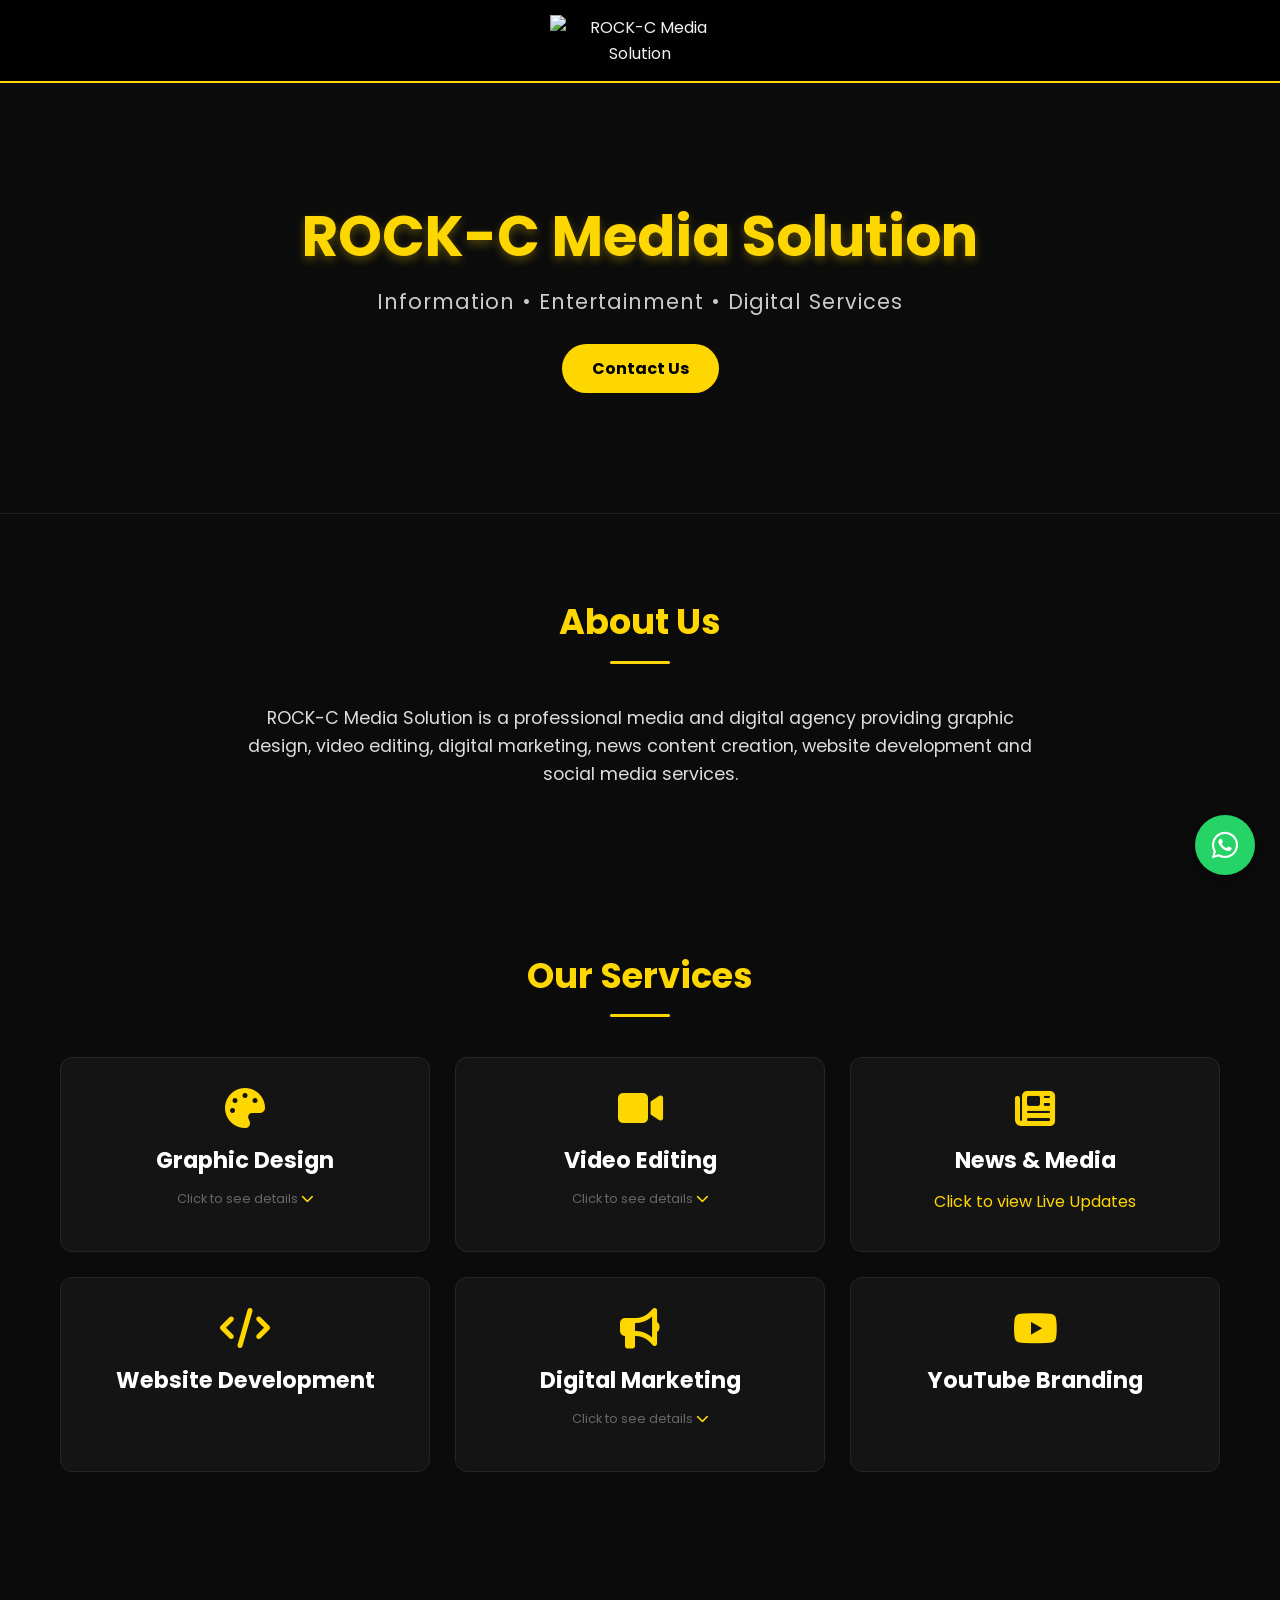
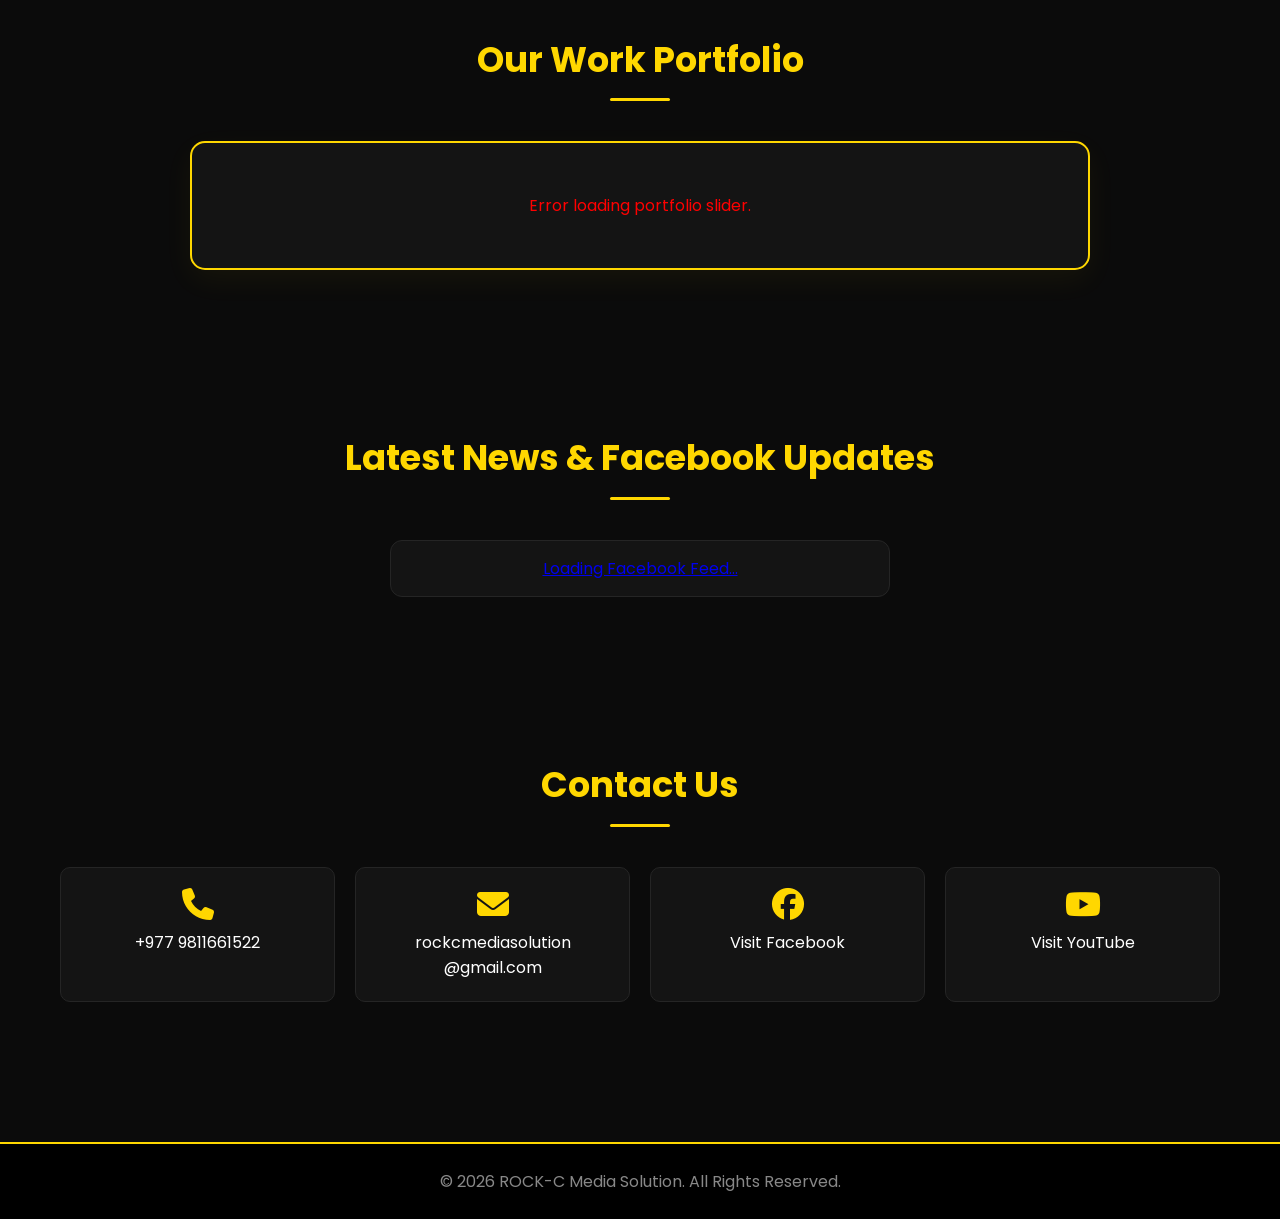
==== commit f9b2b27c: "Update index.html" ====
--- a/index.html
+++ b/index.html
@@ -1,590 +1,546 @@
 <!DOCTYPE html>
 <html lang="en">
 <head>
-    <meta charset="UTF-8">
-    <meta name="viewport" content="width=device-width, initial-scale=1.0">
-    <title>ROCK-C Media Solution</title>
-
-    <link href="https://fonts.googleapis.com/css2?family=Poppins:wght@300;400;600;700&display=swap" rel="stylesheet">
-    
-    <link rel="stylesheet" href="https://cdnjs.cloudflare.com/ajax/libs/font-awesome/6.4.0/css/all.min.css">
-
-    <style>
-        * {
-            margin: 0;
-            padding: 0;
-            box-sizing: border-box;
-            font-family: 'Poppins', Arial, sans-serif;
-        }
-
-        body {
-            background: #0b0b0b;
-            color: #f1f1f1;
-            line-height: 1.6;
-            scroll-behavior: smooth;
-        }
-
-        /* हेडर */
-        header {
-            background: rgba(0, 0, 0, 0.9);
-            padding: 15px;
-            text-align: center;
-            border-bottom: 2px solid #ffd700;
-            position: sticky;
-            top: 0;
-            z-index: 100;
-            backdrop-filter: blur(10px);
-        }
-
-        .logo {
-            max-width: 180px;
-            width: 100%;
-            height: auto;
-        }
-
-        /* हिरो सेक्सन */
-        .hero {
-            padding: 120px 20px;
-            text-align: center;
-            background: linear-gradient(rgba(11, 11, 11, 0.85), rgba(11, 11, 11, 0.85)), url('V%201.1%20FINAL%20BANNER%2015%20AUG%202026.png');
-            background-size: cover;
-            background-position: center;
-            border-bottom: 1px solid #222;
-        }
-
-        .hero h1 {
-            font-size: 3.5rem;
-            color: #ffd700;
-            font-weight: 700;
-            text-shadow: 0px 4px 10px rgba(255, 215, 0, 0.3);
-            line-height: 1.2;
-        }
-
-        .hero p {
-            margin-top: 15px;
-            font-size: 1.3rem;
-            color: #ccc;
-            letter-spacing: 1px;
-        }
-
-        .cta-btn {
-            display: inline-block;
-            margin-top: 25px;
-            padding: 12px 30px;
-            background: #ffd700;
-            color: #000;
-            text-decoration: none;
-            font-weight: bold;
-            border-radius: 25px;
-            transition: 0.3s ease;
-        }
-
-        .cta-btn:hover {
-            background: #fff;
-            transform: scale(1.05);
-        }
-
-        /* सेक्सनहरू */
-        .section {
-            padding: 80px 20px;
-            max-width: 1200px;
-            margin: auto;
-        }
-
-        .section h2 {
-            text-align: center;
-            margin-bottom: 40px;
-            color: #ffd700;
-            font-size: 2.2rem;
-            position: relative;
-        }
-
-        .section h2::after {
-            content: '';
-            display: block;
-            width: 60px;
-            height: 3px;
-            background: #ffd700;
-            margin: 10px auto 0;
-            border-radius: 2px;
-        }
-
-        .about-text {
-            text-align: center;
-            max-width: 800px;
-            margin: 0 auto;
-            font-size: 1.1rem;
-            color: #ddd;
-        }
-
-        /* सर्भिस कार्डहरू */
-        .cards {
-            display: grid;
-            grid-template-columns: repeat(auto-fit, minmax(280px, 1fr));
-            gap: 25px;
-        }
-
-        .card {
-            background: #141414;
-            padding: 30px 20px;
-            border-radius: 12px;
-            border: 1px solid #252525;
-            text-align: center;
-            transition: all 0.3s ease;
-        }
-
-        .card i {
-            font-size: 2.5rem;
-            color: #ffd700;
-            margin-bottom: 15px;
-        }
-
-        .card h3 {
-            margin-bottom: 10px;
-            font-size: 1.4rem;
-            color: #fff;
-        }
-
-        .card:hover {
-            border-color: #ffd700;
-            transform: translateY(-5px);
-        }
-
-        /* Clickable Expandable Cards CSS */
-        .card.expandable {
-            cursor: pointer;
-        }
-        .card.expandable .click-hint {
-            font-size: 0.8rem;
-            color: #666;
-            margin-top: 5px;
-            transition: 0.3s;
-        }
-        .card.expandable:hover .click-hint {
-            color: #ffd700;
-        }
-        .card-content {
-            max-height: 0;
-            overflow: hidden;
-            transition: max-height 0.3s ease-out;
-            text-align: left;
-            margin-top: 0;
-        }
-        .card.active .card-content {
-            margin-top: 20px;
-            border-top: 1px dashed #ffd700;
-            padding-top: 15px;
-        }
-        .card-content ul {
-            list-style: none;
-            padding-left: 5px;
-        }
-        .card-content li {
-            font-size: 0.95rem;
-            margin-bottom: 8px;
-            color: #ccc;
-            display: flex;
-            align-items: center;
-            gap: 10px;
-        }
-        .card-content li i {
-            font-size: 0.9rem;
-            color: #ffd700;
-            margin-bottom: 0;
-        }
-
-        /* सफल्ड अटो-स्लाइडर स्टाइलिङ */
-        .slider-wrapper {
-            position: relative;
-            max-width: 900px;
-            margin: 0 auto;
-            overflow: hidden;
-            border-radius: 15px;
-            border: 2px solid #ffd700;
-            background: #141414;
-            box-shadow: 0 10px 30px rgba(255, 215, 0, 0.05);
-        }
-
-        .portfolio-slider {
-            display: flex;
-            transition: transform 0.6s cubic-bezier(0.25, 1, 0.5, 1);
-        }
-
-        .portfolio-slide {
-            min-width: 100%;
-            display: flex;
-            justify-content: center;
-            align-items: center;
-            background: #000;
-        }
-
-        .portfolio-slide img {
-            width: 100%;
-            height: 500px;
-            object-fit: contain;
-            display: block;
-        }
-
-        /* फेसबुक बक्स स्टाइलिङ */
-        .fb-container {
-            display: flex;
-            justify-content: center;
-            background: #141414;
-            padding: 15px;
-            border-radius: 12px;
-            border: 1px solid #252525;
-            max-width: 500px;
-            margin: 0 auto;
-            overflow: hidden;
-            width: 100%;
-        }
-
-        /* कन्ट्याक्ट */
-        .contact-container {
-            display: grid;
-            grid-template-columns: repeat(auto-fit, minmax(220px, 1fr));
-            gap: 20px;
-        }
-
-        .contact-box {
-            background: #141414;
-            padding: 20px;
-            border-radius: 10px;
-            text-align: center;
-            border: 1px solid #252525;
-            word-wrap: break-word; /* लामो इमेल मोबाइलमा नफाटोस् भनेर */
-        }
-
-        .contact-box i {
-            font-size: 2rem;
-            color: #ffd700;
-            margin-bottom: 10px;
-        }
-
-        .contact-box p {
-            color: #fff;
-        }
-
-        .contact-box a {
-            color: #fff;
-            text-decoration: none;
-        }
-
-        .contact-box a:hover {
-            color: #ffd700;
-        }
-
-        footer {
-            background: #000;
-            text-align: center;
-            padding: 25px;
-            border-top: 2px solid #ffd700;
-            margin-top: 60px;
-            color: #888;
-        }
-
-        .whatsapp-float {
-            position: fixed;
-            bottom: 25px;
-            right: 25px;
-            background: #25D366;
-            color: white;
-            width: 60px;
-            height: 60px;
-            border-radius: 50%;
-            text-align: center;
-            font-size: 30px;
-            display: flex;
-            align-items: center;
-            justify-content: center;
-            text-decoration: none;
-            z-index: 100;
-            box-shadow: 0px 4px 10px rgba(0,0,0,0.3);
-        }
-
-        .loading-text {
-            text-align: center;
-            color: #aaa;
-            padding: 50px;
-            width: 100%;
-        }
-
-        /* ==========================================================================
-           🎯 MOBILE & TABLET COMPACT RESPONSIVE DESIGN (मोबाइलको लागि जादुई कोड)
-           ========================================================================== */
-        @media (max-width: 768px) {
-            header {
-                padding: 10px;
-            }
-            .logo {
-                max-width: 140px; /* मोबाइलमा सानो लोगो */
-            }
-            .section {
-                padding: 45px 15px; /* मोबाइलमा ट्याक्क मिलेको ग्याप */
-            }
-            .section h2 {
-                font-size: 1.8rem;
-                margin-bottom: 25px;
-            }
-            .hero {
-                padding: 70px 15px; /* हिरो सेक्सनलाई मोबाइल फ्रेन्डली बनाएको */
-            }
-            .hero h1 {
-                font-size: 2.2rem; /* अक्षर नफाटोस् भनेर सानो साइज */
-            }
-            .hero p {
-                font-size: 1rem;
-            }
-            .about-text {
-                font-size: 1rem;
-                text-align: justify; /* मोबाइलमा पढ्न सजिलो */
-            }
-            .portfolio-slide img {
-                height: 320px; /* मोबाइलमा इमेजको उचाई फिट गरेको */
-            }
-            .cards {
-                grid-template-columns: repeat(auto-fit, minmax(250px, 1fr));
-                gap: 15px;
-            }
-            .card {
-                padding: 20px 15px;
-            }
-            .whatsapp-float {
-                width: 50px;
-                height: 50px;
-                font-size: 24px;
-                bottom: 20px;
-                right: 20px;
-            }
-        }
-
-        @media (max-width: 480px) {
-            .hero h1 {
-                font-size: 1.8rem;
-            }
-            .portfolio-slide img {
-                height: 240px; /* एकदमै सानो मोबाइलको लागि */
-            }
-            .fb-container {
-                padding: 5px; /* फेसबुक फिड नछेकियोस् भनेर कम प्याडिङ */
-            }
-        }
-    </style>
+    <meta charset="UTF-8">
+    <meta name="viewport" content="width=device-width, initial-scale=1.0">
+    <title>ROCK-C Media Solution</title>
+
+    <link href="https://fonts.googleapis.com/css2?family=Poppins:wght@300;400;600;700&display=swap" rel="stylesheet">
+    
+    <link rel="stylesheet" href="https://cdnjs.cloudflare.com/ajax/libs/font-awesome/6.4.0/css/all.min.css">
+
+    <style>
+        * {
+            margin: 0;
+            padding: 0;
+            box-sizing: border-box;
+            font-family: 'Poppins', Arial, sans-serif;
+        }
+
+        body {
+            background: #0b0b0b;
+            color: #f1f1f1;
+            line-height: 1.6;
+            scroll-behavior: smooth;
+        }
+
+        header {
+            background: rgba(0, 0, 0, 0.9);
+            padding: 15px;
+            text-align: center;
+            border-bottom: 2px solid #ffd700;
+            position: sticky;
+            top: 0;
+            z-index: 100;
+            backdrop-filter: blur(10px);
+        }
+
+        .logo {
+            max-width: 180px;
+            width: 100%;
+            height: auto;
+        }
+
+        .hero {
+            padding: 120px 20px;
+            text-align: center;
+            background: linear-gradient(rgba(11, 11, 11, 0.85), rgba(11, 11, 11, 0.85)), url('V%201.1%20FINAL%20BANNER%2015%20AUG%202026.png');
+            background-size: cover;
+            background-position: center;
+            border-bottom: 1px solid #222;
+        }
+
+        .hero h1 {
+            font-size: 3.5rem;
+            color: #ffd700;
+            font-weight: 700;
+            text-shadow: 0px 4px 10px rgba(255, 215, 0, 0.3);
+            line-height: 1.2;
+        }
+
+        .hero p {
+            margin-top: 15px;
+            font-size: 1.3rem;
+            color: #ccc;
+            letter-spacing: 1px;
+        }
+
+        .cta-btn {
+            display: inline-block;
+            margin-top: 25px;
+            padding: 12px 30px;
+            background: #ffd700;
+            color: #000;
+            text-decoration: none;
+            font-weight: bold;
+            border-radius: 25px;
+            transition: 0.3s ease;
+        }
+
+        .cta-btn:hover {
+            background: #fff;
+            transform: scale(1.05);
+        }
+
+        .section {
+            padding: 80px 20px;
+            max-width: 1200px;
+            margin: auto;
+        }
+
+        .section h2 {
+            text-align: center;
+            margin-bottom: 40px;
+            color: #ffd700;
+            font-size: 2.2rem;
+            position: relative;
+        }
+
+        .section h2::after {
+            content: '';
+            display: block;
+            width: 60px;
+            height: 3px;
+            background: #ffd700;
+            margin: 10px auto 0;
+            border-radius: 2px;
+        }
+
+        .about-text {
+            text-align: center;
+            max-width: 800px;
+            margin: 0 auto;
+            font-size: 1.1rem;
+            color: #ddd;
+        }
+
+        .cards {
+            display: grid;
+            grid-template-columns: repeat(auto-fit, minmax(280px, 1fr));
+            gap: 25px;
+        }
+
+        .card {
+            background: #141414;
+            padding: 30px 20px;
+            border-radius: 12px;
+            border: 1px solid #252525;
+            text-align: center;
+            transition: all 0.3s ease;
+        }
+
+        .card i {
+            font-size: 2.5rem;
+            color: #ffd700;
+            margin-bottom: 15px;
+        }
+
+        .card h3 {
+            margin-bottom: 10px;
+            font-size: 1.4rem;
+            color: #fff;
+        }
+
+        .card:hover {
+            border-color: #ffd700;
+            transform: translateY(-5px);
+        }
+
+        .card.expandable {
+            cursor: pointer;
+        }
+
+        .card.expandable .click-hint {
+            font-size: 0.8rem;
+            color: #666;
+            margin-top: 5px;
+            transition: 0.3s;
+        }
+
+        .card.expandable:hover .click-hint {
+            color: #ffd700;
+        }
+
+        .card-content {
+            max-height: 0;
+            overflow: hidden;
+            transition: max-height 0.3s ease-out;
+            text-align: left;
+            margin-top: 0;
+        }
+
+        .card.active .card-content {
+            margin-top: 20px;
+            border-top: 1px dashed #ffd700;
+            padding-top: 15px;
+        }
+
+        .card-content ul {
+            list-style: none;
+            padding-left: 5px;
+        }
+
+        .card-content li {
+            font-size: 0.95rem;
+            margin-bottom: 8px;
+            color: #ccc;
+            display: flex;
+            align-items: center;
+            gap: 10px;
+        }
+
+        .card-content li i {
+            font-size: 0.9rem;
+            color: #ffd700;
+            margin-bottom: 0;
+        }
+
+        .slider-wrapper {
+            position: relative;
+            max-width: 900px;
+            margin: 0 auto;
+            overflow: hidden;
+            border-radius: 15px;
+            border: 2px solid #ffd700;
+            background: #141414;
+            box-shadow: 0 10px 30px rgba(255, 215, 0, 0.05);
+        }
+
+        .portfolio-slider {
+            display: flex;
+            transition: transform 0.6s cubic-bezier(0.25, 1, 0.5, 1);
+        }
+
+        .portfolio-slide {
+            min-width: 100%;
+            display: flex;
+            justify-content: center;
+            align-items: center;
+            background: #000;
+        }
+
+        .portfolio-slide img {
+            width: 100%;
+            height: 500px;
+            object-fit: contain;
+            display: block;
+        }
+
+        .fb-container {
+            display: flex;
+            justify-content: center;
+            background: #141414;
+            padding: 15px;
+            border-radius: 12px;
+            border: 1px solid #252525;
+            max-width: 500px;
+            margin: 0 auto;
+            overflow: hidden;
+            width: 100%;
+        }
+
+        .contact-container {
+            display: grid;
+            grid-template-columns: repeat(auto-fit, minmax(220px, 1fr));
+            gap: 20px;
+        }
+
+        .contact-box {
+            background: #141414;
+            padding: 20px;
+            border-radius: 10px;
+            text-align: center;
+            border: 1px solid #252525;
+            word-wrap: break-word;
+        }
+
+        .contact-box i {
+            font-size: 2rem;
+            color: #ffd700;
+            margin-bottom: 10px;
+        }
+
+        .contact-box p {
+            color: #fff;
+        }
+
+        .contact-box a {
+            color: #fff;
+            text-decoration: none;
+        }
+
+        .contact-box a:hover {
+            color: #ffd700;
+        }
+
+        footer {
+            background: #000;
+            text-align: center;
+            padding: 25px;
+            border-top: 2px solid #ffd700;
+            margin-top: 60px;
+            color: #888;
+        }
+
+        .whatsapp-float {
+            position: fixed;
+            bottom: 25px;
+            right: 25px;
+            background: #25D366;
+            color: white;
+            width: 60px;
+            height: 60px;
+            border-radius: 50%;
+            text-align: center;
+            font-size: 30px;
+            display: flex;
+            align-items: center;
+            justify-content: center;
+            text-decoration: none;
+            z-index: 100;
+            box-shadow: 0px 4px 10px rgba(0,0,0,0.3);
+        }
+
+        .loading-text {
+            text-align: center;
+            color: #aaa;
+            padding: 50px;
+            width: 100%;
+        }
+
+        @media (max-width: 768px) {
+            header { padding: 10px; }
+            .logo { max-width: 140px; }
+            .section { padding: 45px 15px; }
+            .section h2 { font-size: 1.8rem; margin-bottom: 25px; }
+            .hero { padding: 70px 15px; }
+            .hero h1 { font-size: 2.2rem; }
+            .hero p { font-size: 1rem; }
+            .about-text { font-size: 1rem; text-align: justify; }
+            .portfolio-slide img { height: 320px; }
+            .cards { grid-template-columns: repeat(auto-fit, minmax(250px, 1fr)); gap: 15px; }
+            .card { padding: 20px 15px; }
+            .whatsapp-float { width: 50px; height: 50px; font-size: 24px; bottom: 20px; right: 20px; }
+        }
+
+        @media (max-width: 480px) {
+            .hero h1 { font-size: 1.8rem; }
+            .portfolio-slide img { height: 240px; }
+            .fb-container { padding: 5px; }
+        }
+    </style>
 </head>
 <body>
 
-    <header>
-        <img src="ROCK C MEDIA SOLUTION NEW LOGO.png" alt="ROCK-C Media Solution" class="logo">
-    </header>
-
-    <section class="hero">
-        <h1>ROCK-C Media Solution</h1>
-        <p>Information • Entertainment • Digital Services</p>
-        <a href="#contact" class="cta-btn">Contact Us</a>
-    </section>
-
-    <section class="section">
-        <h2>About Us</h2>
-        <p class="about-text">
-            ROCK-C Media Solution is a professional media and digital agency
-            providing graphic design, video editing, digital marketing,
-            news content creation, website development and social media services.
-        </p>
-    </section>
-
-    <section class="section">
-        <h2>Our Services</h2>
-        <div class="cards">
-            
-            <div class="card expandable">
-                <i class="fa-solid fa-palette"></i>
-                <h3>Graphic Design</h3>
-                <p class="click-hint">Click to see details <i class="fa-solid fa-chevron-down" style="font-size:0.8rem;"></i></p>
-                <div class="card-content">
-                    <ul>
-                        <li><i class="fa-solid fa-square-check"></i> Logo Design & Branding</li>
-                        <li><i class="fa-solid fa-square-check"></i> Social Media Banner & Poster</li>
-                        <li><i class="fa-solid fa-square-check"></i> Business Cards & Flyer Design</li>
-                        <li><i class="fa-solid fa-square-check"></i> Brochure & Book Cover Design</li>
-                    </ul>
-                </div>
-            </div>
-
-            <div class="card expandable">
-                <i class="fa-solid fa-video"></i>
-                <h3>Video Editing</h3>
-                <p class="click-hint">Click to see details <i class="fa-solid fa-chevron-down" style="font-size:0.8rem;"></i></p>
-                <div class="card-content">
-                    <ul>
-                        <li><i class="fa-solid fa-square-check"></i> Event Video Editing</li>
-                        <li><i class="fa-solid fa-square-check"></i> TikTok & Reels Editing</li>
-                        <li><i class="fa-solid fa-square-check"></i> Music Video Production</li>
-                        <li><i class="fa-solid fa-square-check"></i> YouTube Video Editing</li>
-                    </ul>
-                </div>
-            </div>
-
-            <div class="card" onclick="window.location.href='news.html'" style="cursor: pointer;">
-    <i class="fa-solid fa-newspaper"></i>
-    <h3>News & Media</h3>
-    <p class="click-hint" style="color: #ffd700;">Click to view Latest News</p>
-</div>
-
-            <div class="card">
-                <i class="fa-solid fa-code"></i>
-                <h3>Website Development</h3>
-            </div>
-
-            <div class="card expandable">
-    <i class="fa-solid fa-bullhorn"></i>
-    <h3>Digital Marketing</h3>
-    <p class="click-hint">Click to see details <i class="fa-solid fa-chevron-down" style="font-size:0.8rem;"></i></p>
-    <div class="card-content">
-        <ul>
-            <li><i class="fa-solid fa-square-check"></i> गीत दर्ता तथा लाइसेन्स (Song Licensing)</li>
-            <li><i class="fa-solid fa-square-check"></i> Song Distribution (Audio Platforms)</li>
-            <li><i class="fa-solid fa-square-check"></i> YouTube Official Artist Channel (OAC) Verification</li>
-            <li><i class="fa-solid fa-square-check"></i> Facebook Monetization Guide</li>
-            <li><i class="fa-solid fa-square-check"></i> YouTube Monetization Guide</li>
-            <li><i class="fa-solid fa-square-check"></i> Payment Account Setup</li>
-            <li><i class="fa-solid fa-square-check"></i> AI Song / Cover Song Creation</li>
-            <li><i class="fa-solid fa-square-check"></i> AI Music Arrange</li>
-        </ul>
-    </div>
-</div>
-
-            <div class="card">
-                <i class="fa-brands fa-youtube"></i>
-                <h3>YouTube Branding</h3>
-            </div>
-
-        </div>
-    </section>
-
-    <section class="section">
-        <h2>Our Work Portfolio</h2>
-        <div class="slider-wrapper">
-            <div class="portfolio-slider" id="auto-gallery">
-                <p class="loading-text"><i class="fas fa-spinner fa-spin"></i> Shuffling and loading projects...</p>
-            </div>
-        </div>
-    </section>
-
-    <section class="section" id="news">
-        <h2>Latest News & Facebook Updates</h2>
-        <div class="fb-container">
-            
-            <div class="fb-page" 
-                 data-href="https://www.facebook.com/Rockcmedia" 
-                 data-tabs="timeline" 
-                 data-width="500" 
-                 data-height="600" 
-                 data-small-header="false" 
-                 data-adapt-container-width="true" 
-                 data-hide-cover="false" 
-                 data-show-facepile="false">
-                <blockquote lang="en" class="fb-xfbml-parse-ignore">
-                    <a href="https://www.facebook.com/Rockcmedia">Loading Facebook Feed...</a>
-                </blockquote>
-            </div>
-
-        </div>
-    </section>
-
-    <section class="section" id="contact">
-        <h2>Contact Us</h2>
-        <div class="contact-container">
-            <div class="contact-box"><i class="fa-solid fa-phone"></i><p>+977 9811661522</p></div>
-            <div class="contact-box"><i class="fa-solid fa-envelope"></i><p>rockcmediasolution<wbr>@gmail.com</p></div>
-            <div class="contact-box"><i class="fa-brands fa-facebook"></i><br><a href="https://www.facebook.com/Rockcmedia/photos_albums" target="_blank">Visit Facebook</a></div>
-            <div class="contact-box"><i class="fa-brands fa-youtube"></i><br><a href="https://www.youtube.com/@Rock-CMediaSolution" target="_blank">Visit YouTube</a></div>
-        </div>
-    </section>
-
-    <footer>
-        <p>© 2026 ROCK-C Media Solution. All Rights Reserved.</p>
-    </footer>
-
-    <a href="https://wa.me/9779811661522" class="whatsapp-float" target="_blank">
-        <i class="fa-brands fa-whatsapp"></i>
-    </a>
-
-    <div id="fb-root"></div>
-    <script async defer crossorigin="anonymous" src="https://connect.facebook.net/ne_NP/sdk.js#xfbml=1&version=v17.0"></script>
-
-    <script>
-        const repoOwner = 'rockcmediasolution'; 
-        const repoName = 'rock-cmediasolution'; 
-        const folderName = 'our-work-portfolio/our-work-portfolio'; 
-        const apiUrl = `https://api.github.com/repos/${repoOwner}/${repoName}/contents/${folderName}`;
-
-        async function fetchGallery() {
-            const galleryDiv = document.getElementById('auto-gallery');
-            try {
-                const response = await fetch(apiUrl);
-                if (!response.ok) throw new Error("Folder not found");
-                const files = await response.json();
-                
-                const imageExtensions = ['.png', '.jpg', '.jpeg', '.webp', '.gif'];
-                let imageFiles = files.filter(file => imageExtensions.some(ext => file.name.toLowerCase().endsWith(ext)));
-
-                // Fisher-Yates Shuffle Algorithm (फोटोहरू फिट्ने)
-                for (let i = imageFiles.length - 1; i > 0; i--) {
-                    const j = Math.floor(Math.random() * (i + 1));
-                    [imageFiles[i], imageFiles[j]] = [imageFiles[j], imageFiles[i]];
-                }
-                
-                let html = '';
-                imageFiles.forEach(file => {
-                    html += `
-                        <div class="portfolio-slide">
-                            <img src="${file.path}" alt="Portfolio Project">
-                        </div>
-                    `;
-                });
-
-                if(html === '') {
-                    galleryDiv.innerHTML = '<p class="loading-text">No images found in the folder yet!</p>';
-                } else {
-                    galleryDiv.innerHTML = html;
-                    startAutoSlider(); 
-                }
-            } catch (error) {
-                console.error(error);
-                galleryDiv.innerHTML = '<p class="loading-text" style="color:red;">Error loading portfolio slider.</p>';
-            }
-        }
-
-        function startAutoSlider() {
-            const slider = document.getElementById('auto-gallery');
-            const slides = document.querySelectorAll('.portfolio-slide');
-            if (slides.length <= 1) return; 
-
-            let currentIndex = 0;
-            setInterval(() => {
-                currentIndex = (currentIndex + 1) % slides.length;
-                slider.style.transform = `translateX(-${currentIndex * 100}%)`;
-            }, 3000); 
-        }
-
-        // डकुमेन्ट रेडी भएपछि चल्ने कोडहरू
-        document.addEventListener('DOMContentLoaded', () => {
-            fetchGallery();
-
-            // सर्भिस कार्डहरू खोल्ने/बन्द गर्ने लोजिक
-            const expandableCards = document.querySelectorAll('.card.expandable');
-            expandableCards.forEach(card => {
-                card.addEventListener('click', function() {
-                    this.classList.toggle('active');
-                    const content = this.querySelector('.card-content');
-                    if (this.classList.contains('active')) {
-                        content.style.maxHeight = content.scrollHeight + "px";
-                    } else {
-                        content.style.maxHeight = "0px";
-                    }
-                });
-            });
-        });
-    </script>
+    <header>
+        <img src="ROCK C MEDIA SOLUTION NEW LOGO.png" alt="ROCK-C Media Solution" class="logo">
+    </header>
+
+    <section class="hero">
+        <h1>ROCK-C Media Solution</h1>
+        <p>Information • Entertainment • Digital Services</p>
+        <a href="#contact" class="cta-btn">Contact Us</a>
+    </section>
+
+    <section class="section">
+        <h2>About Us</h2>
+        <p class="about-text">
+            ROCK-C Media Solution is a professional media and digital agency
+            providing graphic design, video editing, digital marketing,
+            news content creation, website development and social media services.
+        </p>
+    </section>
+
+    <section class="section">
+        <h2>Our Services</h2>
+        <div class="cards">
+            
+            <div class="card expandable">
+                <i class="fa-solid fa-palette"></i>
+                <h3>Graphic Design</h3>
+                <p class="click-hint">Click to see details <i class="fa-solid fa-chevron-down" style="font-size:0.8rem;"></i></p>
+                <div class="card-content">
+                    <ul>
+                        <li><i class="fa-solid fa-square-check"></i> Logo Design & Branding</li>
+                        <li><i class="fa-solid fa-square-check"></i> Social Media Banner & Poster</li>
+                        <li><i class="fa-solid fa-square-check"></i> Business Cards & Flyer Design</li>
+                        <li><i class="fa-solid fa-square-check"></i> Brochure & Book Cover Design</li>
+                    </ul>
+                </div>
+            </div>
+
+            <div class="card expandable">
+                <i class="fa-solid fa-video"></i>
+                <h3>Video Editing</h3>
+                <p class="click-hint">Click to see details <i class="fa-solid fa-chevron-down" style="font-size:0.8rem;"></i></p>
+                <div class="card-content">
+                    <ul>
+                        <li><i class="fa-solid fa-square-check"></i> Event Video Editing</li>
+                        <li><i class="fa-solid fa-square-check"></i> TikTok & Reels Editing</li>
+                        <li><i class="fa-solid fa-square-check"></i> Music Video Production</li>
+                        <li><i class="fa-solid fa-square-check"></i> YouTube Video Editing</li>
+                    </ul>
+                </div>
+            </div>
+
+            <div class="card" onclick="window.location.href='news.html'" style="cursor: pointer;">
+                <i class="fa-solid fa-newspaper"></i>
+                <h3>News & Media</h3>
+                <p class="click-hint" style="color: #ffd700;">Click to view Live Updates</p>
+            </div>
+
+            <div class="card">
+                <i class="fa-solid fa-code"></i>
+                <h3>Website Development</h3>
+            </div>
+
+            <div class="card expandable">
+                <i class="fa-solid fa-bullhorn"></i>
+                <h3>Digital Marketing</h3>
+                <p class="click-hint">Click to see details <i class="fa-solid fa-chevron-down" style="font-size:0.8rem;"></i></p>
+                <div class="card-content">
+                    <ul>
+                        <li><i class="fa-solid fa-square-check"></i> गीत दर्ता तथा लाइसेन्स (Song Licensing)</li>
+                        <li><i class="fa-solid fa-square-check"></i> Song Distribution (Audio Platforms)</li>
+                        <li><i class="fa-solid fa-square-check"></i> YouTube Official Artist Channel (OAC) Verification</li>
+                        <li><i class="fa-solid fa-square-check"></i> Facebook Monetization Guide</li>
+                        <li><i class="fa-solid fa-square-check"></i> YouTube Monetization Guide</li>
+                        <li><i class="fa-solid fa-square-check"></i> Payment Account Setup</li>
+                        <li><i class="fa-solid fa-square-check"></i> AI Song / Cover Song Creation</li>
+                        <li><i class="fa-solid fa-square-check"></i> AI Music Arrange</li>
+                    </ul>
+                </div>
+            </div>
+
+            <div class="card">
+                <i class="fa-brands fa-youtube"></i>
+                <h3>YouTube Branding</h3>
+            </div>
+
+        </div>
+    </section>
+
+    <section class="section">
+        <h2>Our Work Portfolio</h2>
+        <div class="slider-wrapper">
+            <div class="portfolio-slider" id="auto-gallery">
+                <p class="loading-text"><i class="fas fa-spinner fa-spin"></i> Shuffling and loading projects...</p>
+            </div>
+        </div>
+    </section>
+
+    <section class="section" id="news">
+        <h2>Latest News & Facebook Updates</h2>
+        <div class="fb-container">
+            
+            <div class="fb-page" 
+                 data-href="https://www.facebook.com/Rockcmedia" 
+                 data-tabs="timeline" 
+                 data-width="500" 
+                 data-height="600" 
+                 data-small-header="false" 
+                 data-adapt-container-width="true" 
+                 data-hide-cover="false" 
+                 data-show-facepile="false">
+                <blockquote lang="en" class="fb-xfbml-parse-ignore">
+                    <a href="https://www.facebook.com/Rockcmedia">Loading Facebook Feed...</a>
+                </blockquote>
+            </div>
+
+        </div>
+    </section>
+
+    <section class="section" id="contact">
+        <h2>Contact Us</h2>
+        <div class="contact-container">
+            <div class="contact-box"><i class="fa-solid fa-phone"></i><p>+977 9811661522</p></div>
+            <div class="contact-box"><i class="fa-solid fa-envelope"></i><p>rockcmediasolution<wbr>@gmail.com</p></div>
+            <div class="contact-box"><i class="fa-brands fa-facebook"></i><br><a href="https://www.facebook.com/Rockcmedia/photos_albums" target="_blank">Visit Facebook</a></div>
+            <div class="contact-box"><i class="fa-brands fa-youtube"></i><br><a href="https://www.youtube.com/@Rock-CMediaSolution" target="_blank">Visit YouTube</a></div>
+        </div>
+    </section>
+
+    <footer>
+        <p>© 2026 ROCK-C Media Solution. All Rights Reserved.</p>
+    </footer>
+
+    <a href="https://wa.me/9779811661522" class="whatsapp-float" target="_blank">
+        <i class="fa-brands fa-whatsapp"></i>
+    </a>
+
+    <div id="fb-root"></div>
+    <script async defer crossorigin="anonymous" src="https://connect.facebook.net/ne_NP/sdk.js#xfbml=1&version=v17.0"></script>
+
+    <script>
+        const repoOwner = 'rockcmediasolution'; 
+        const repoName = 'rock-cmediasolution'; 
+        const folderName = 'our-work-portfolio/our-work-portfolio'; 
+        const apiUrl = `https://api.github.com/repos/${repoOwner}/${repoName}/contents/${folderName}`;
+
+        async function fetchGallery() {
+            const galleryDiv = document.getElementById('auto-gallery');
+            try {
+                const response = await fetch(apiUrl);
+                if (!response.ok) throw new Error("Folder not found");
+                const files = await response.json();
+                
+                const imageExtensions = ['.png', '.jpg', '.jpeg', '.webp', '.gif'];
+                let imageFiles = files.filter(file => imageExtensions.some(ext => file.name.toLowerCase().endsWith(ext)));
+
+                for (let i = imageFiles.length - 1; i > 0; i--) {
+                    const j = Math.floor(Math.random() * (i + 1));
+                    [imageFiles[i], imageFiles[j]] = [imageFiles[j], imageFiles[i]];
+                }
+                
+                let html = '';
+                imageFiles.forEach(file => {
+                    html += `
+                        <div class="portfolio-slide">
+                            <img src="${file.path}" alt="Portfolio Project">
+                        </div>
+                    `;
+                });
+
+                if(html === '') {
+                    galleryDiv.innerHTML = '<p class="loading-text">No images found in the folder yet!</p>';
+                } else {
+                    galleryDiv.innerHTML = html;
+                    startAutoSlider(); 
+                }
+            } catch (error) {
+                console.error(error);
+                galleryDiv.innerHTML = '<p class="loading-text" style="color:red;">Error loading portfolio slider.</p>';
+            }
+        }
+
+        function startAutoSlider() {
+            const slider = document.getElementById('auto-gallery');
+            const slides = document.querySelectorAll('.portfolio-slide');
+            if (slides.length <= 1) return; 
+
+            let currentIndex = 0;
+            setInterval(() => {
+                currentIndex = (currentIndex + 1) % slides.length;
+                slider.style.transform = `translateX(-${currentIndex * 100}%)`;
+            }, 3000); 
+        }
+
+        document.addEventListener('DOMContentLoaded', () => {
+            fetchGallery();
+
+            const expandableCards = document.querySelectorAll('.card.expandable');
+            expandableCards.forEach(card => {
+                card.addEventListener('click', function() {
+                    this.classList.toggle('active');
+                    const content = this.querySelector('.card-content');
+                    if (this.classList.contains('active')) {
+                        content.style.maxHeight = content.scrollHeight + "px";
+                    } else {
+                        content.style.maxHeight = "0px";
+                    }
+                });
+            });
+        });
+    </script>
 </body>
 </html>
